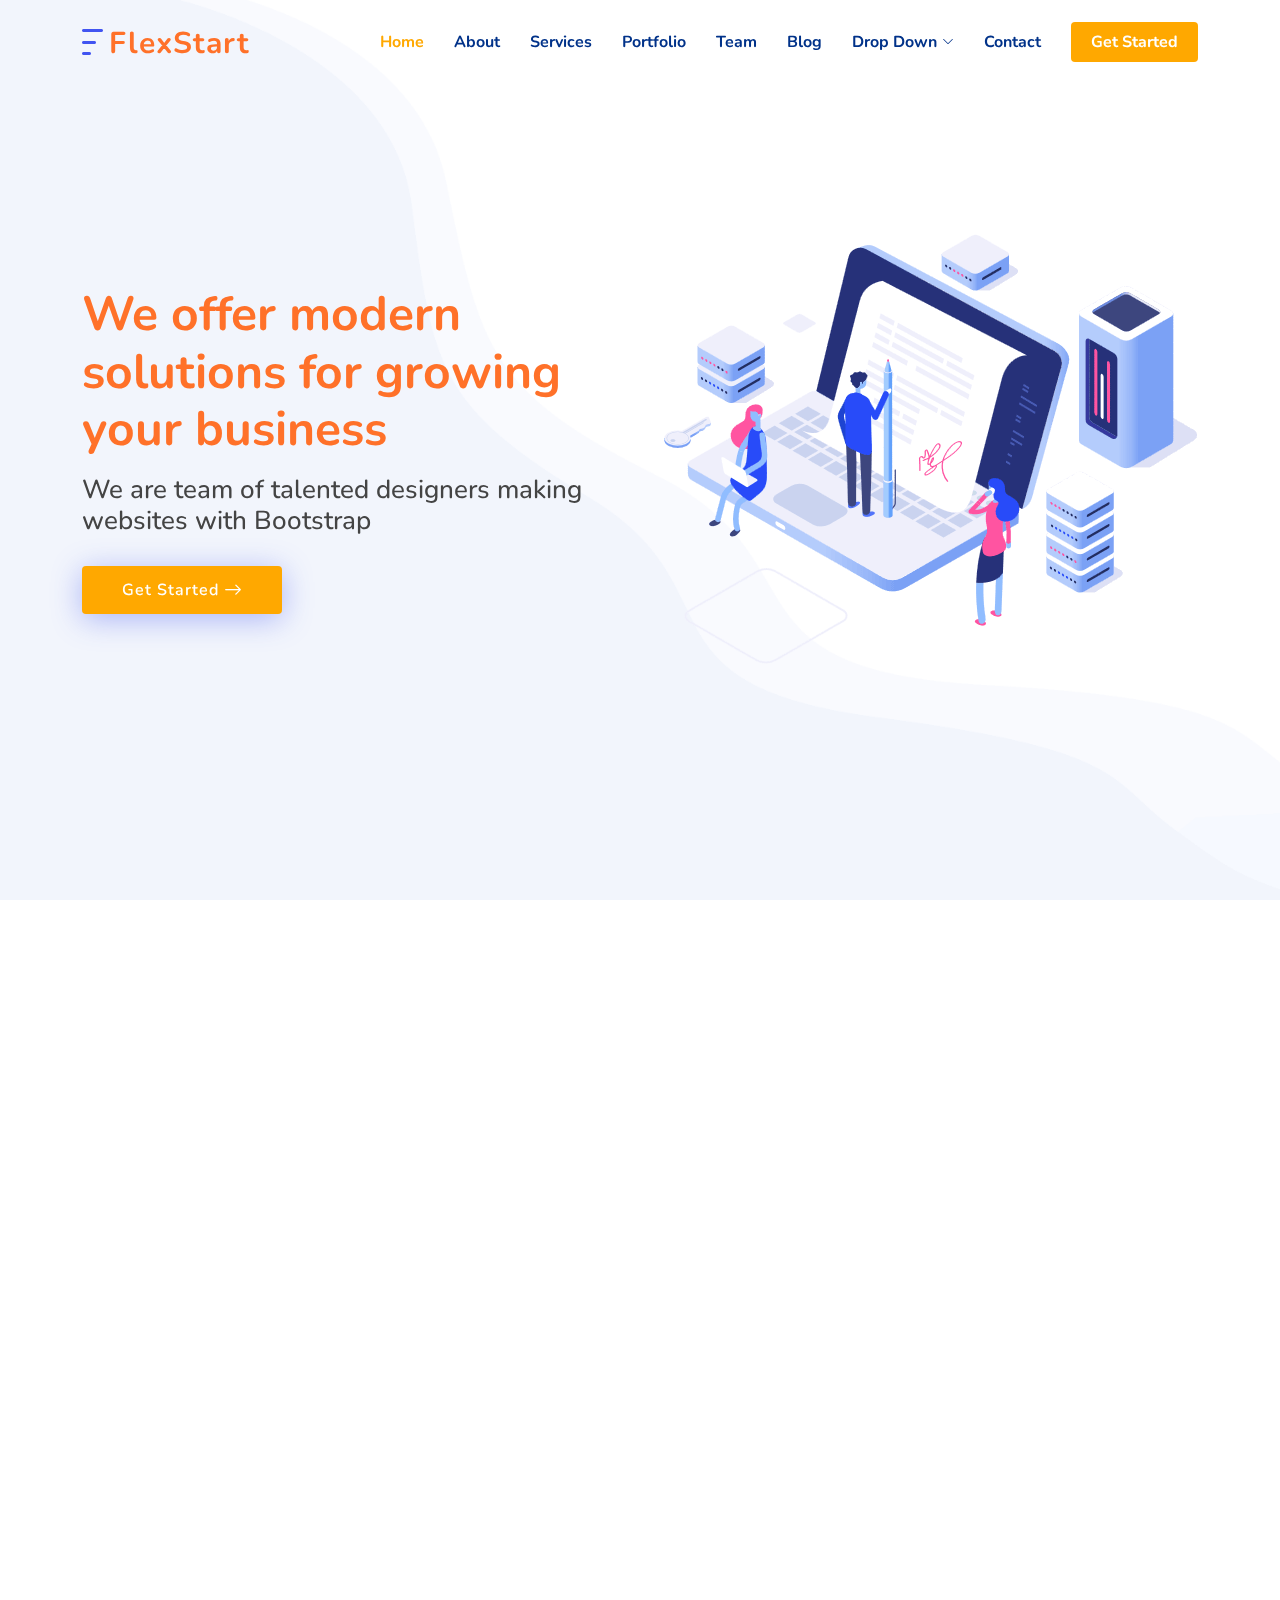
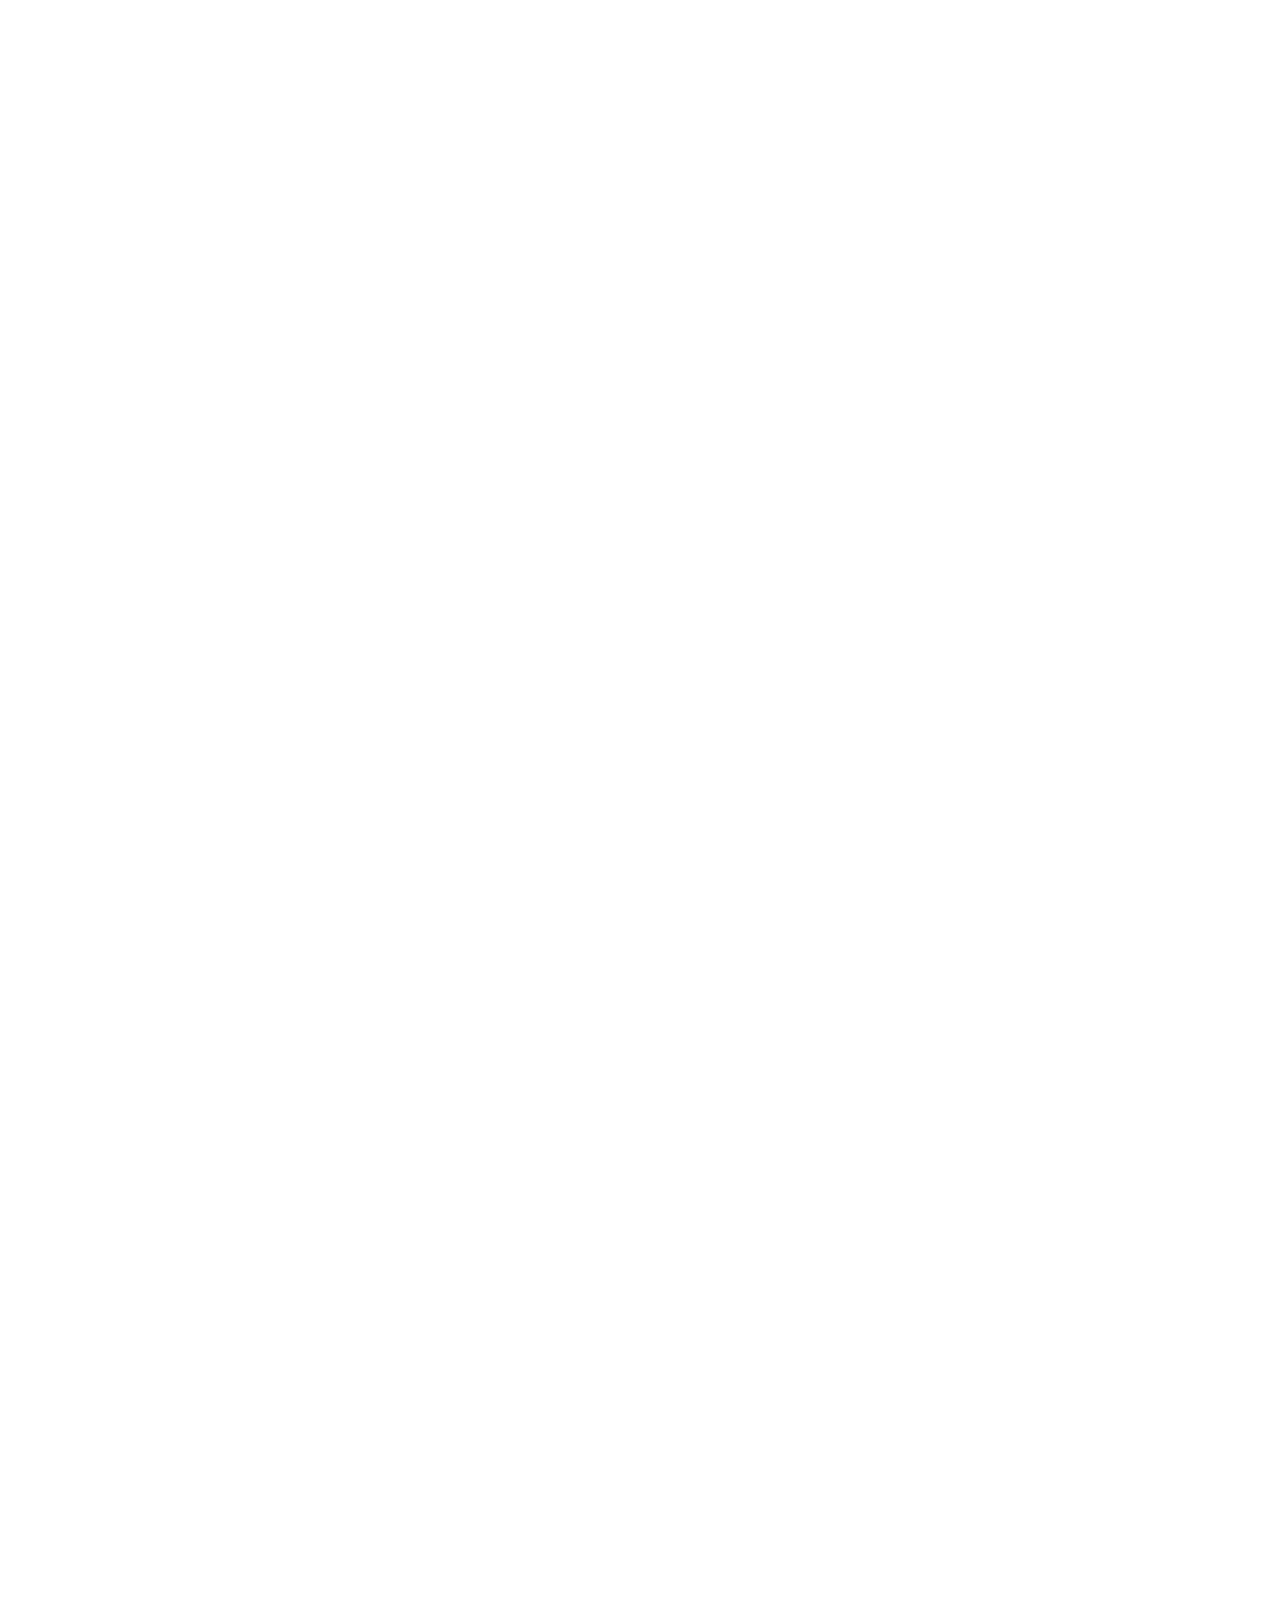
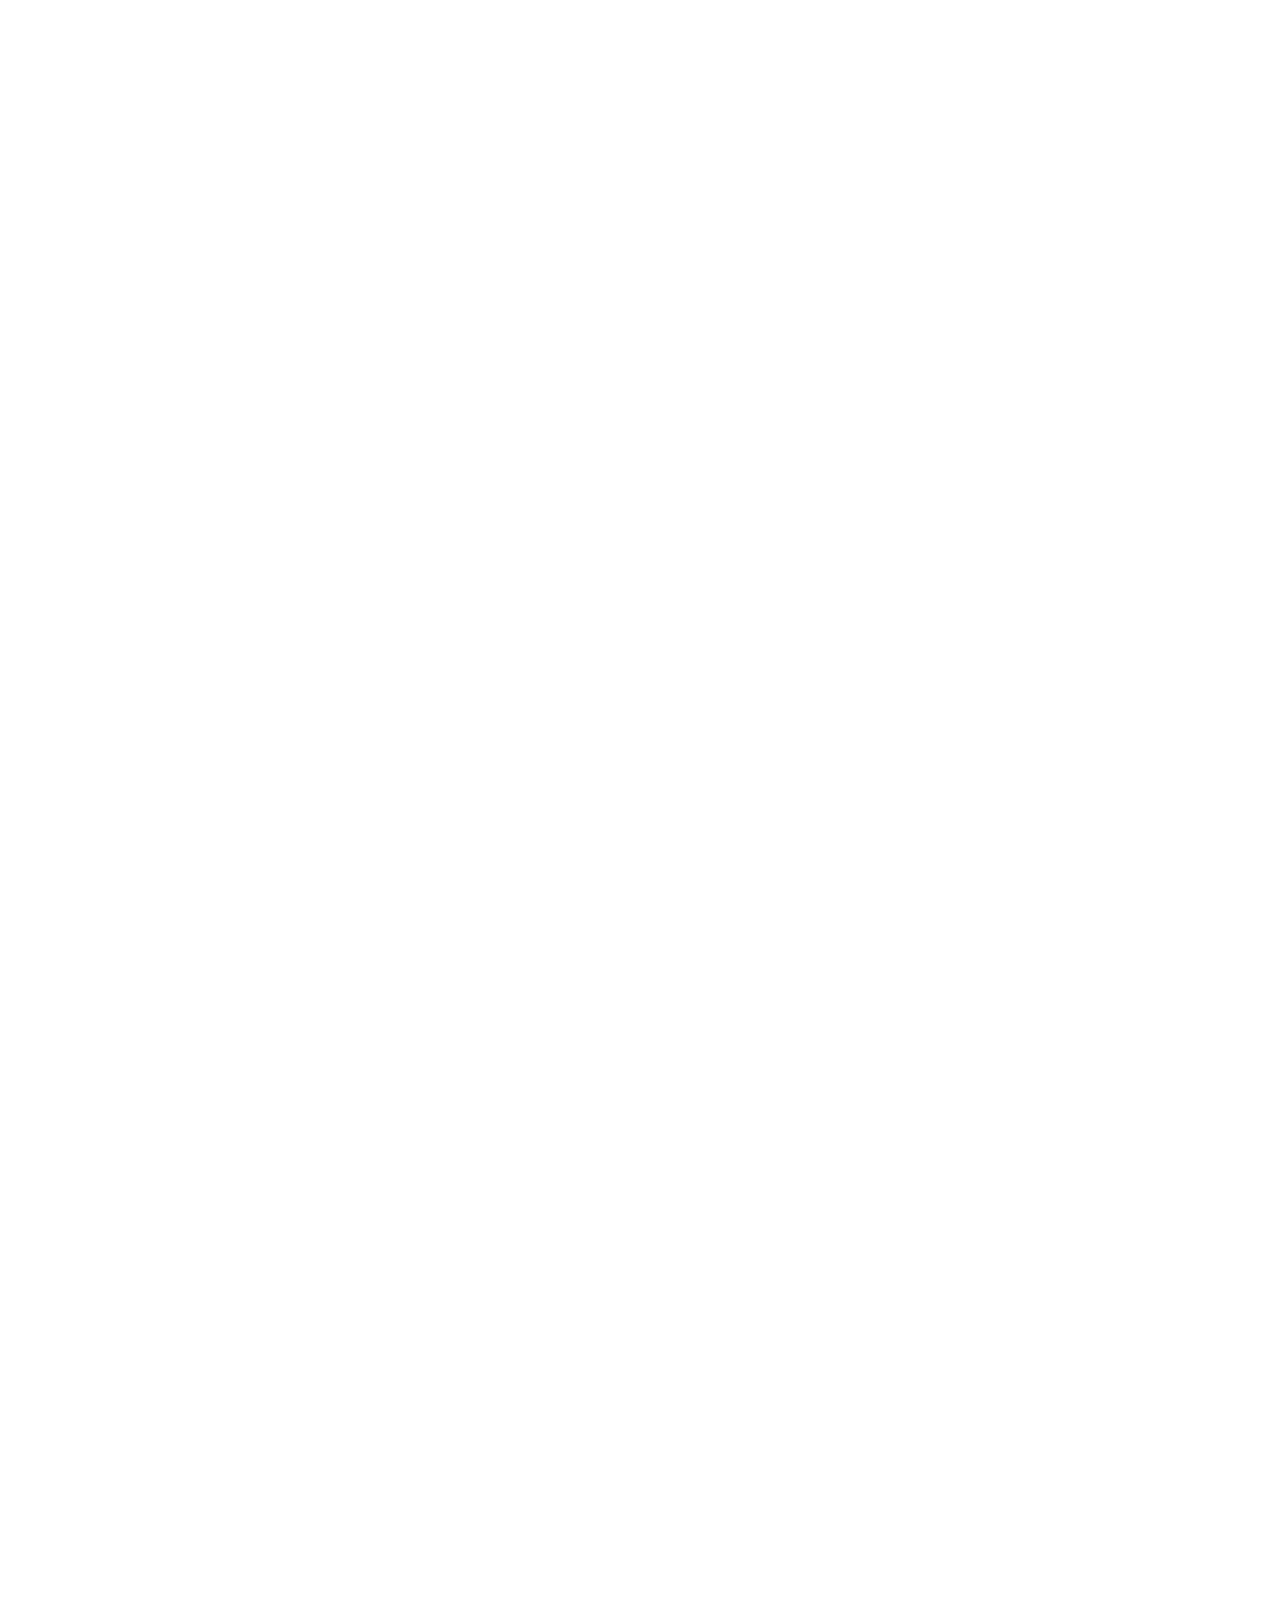
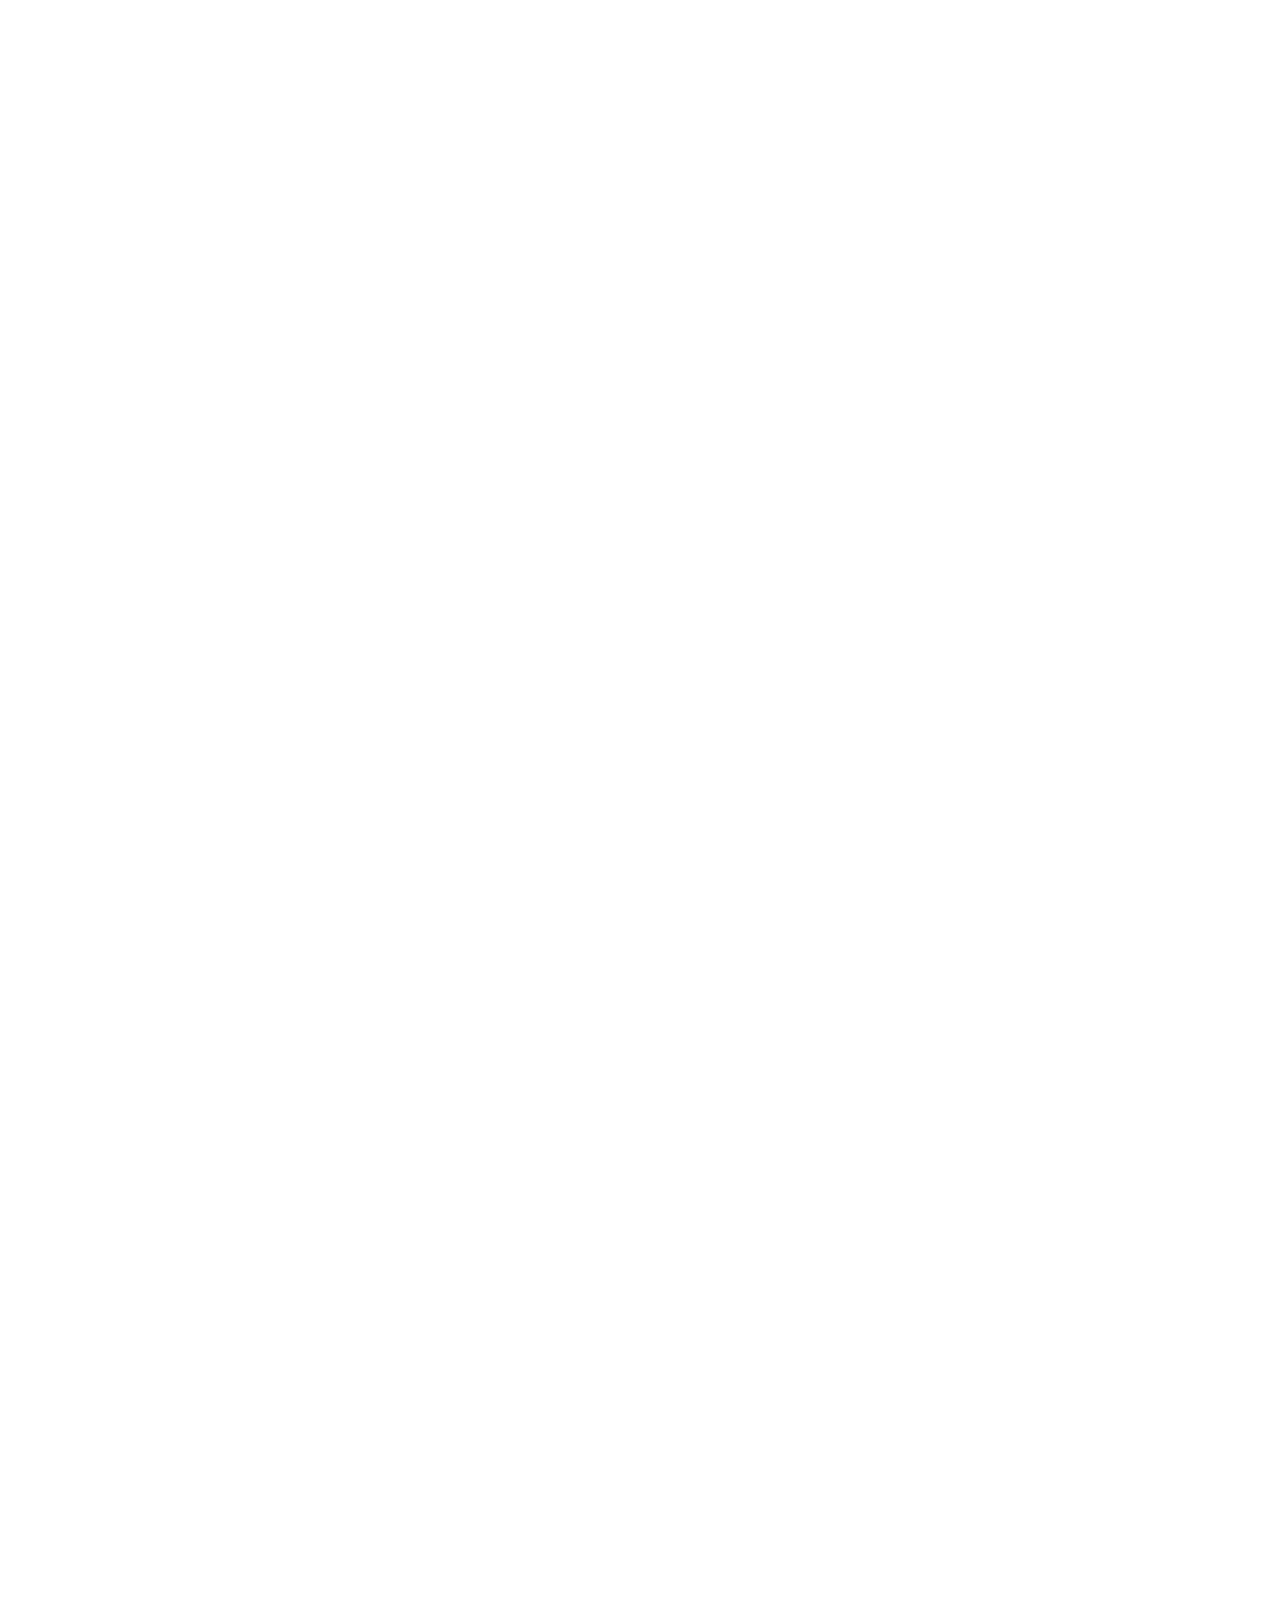
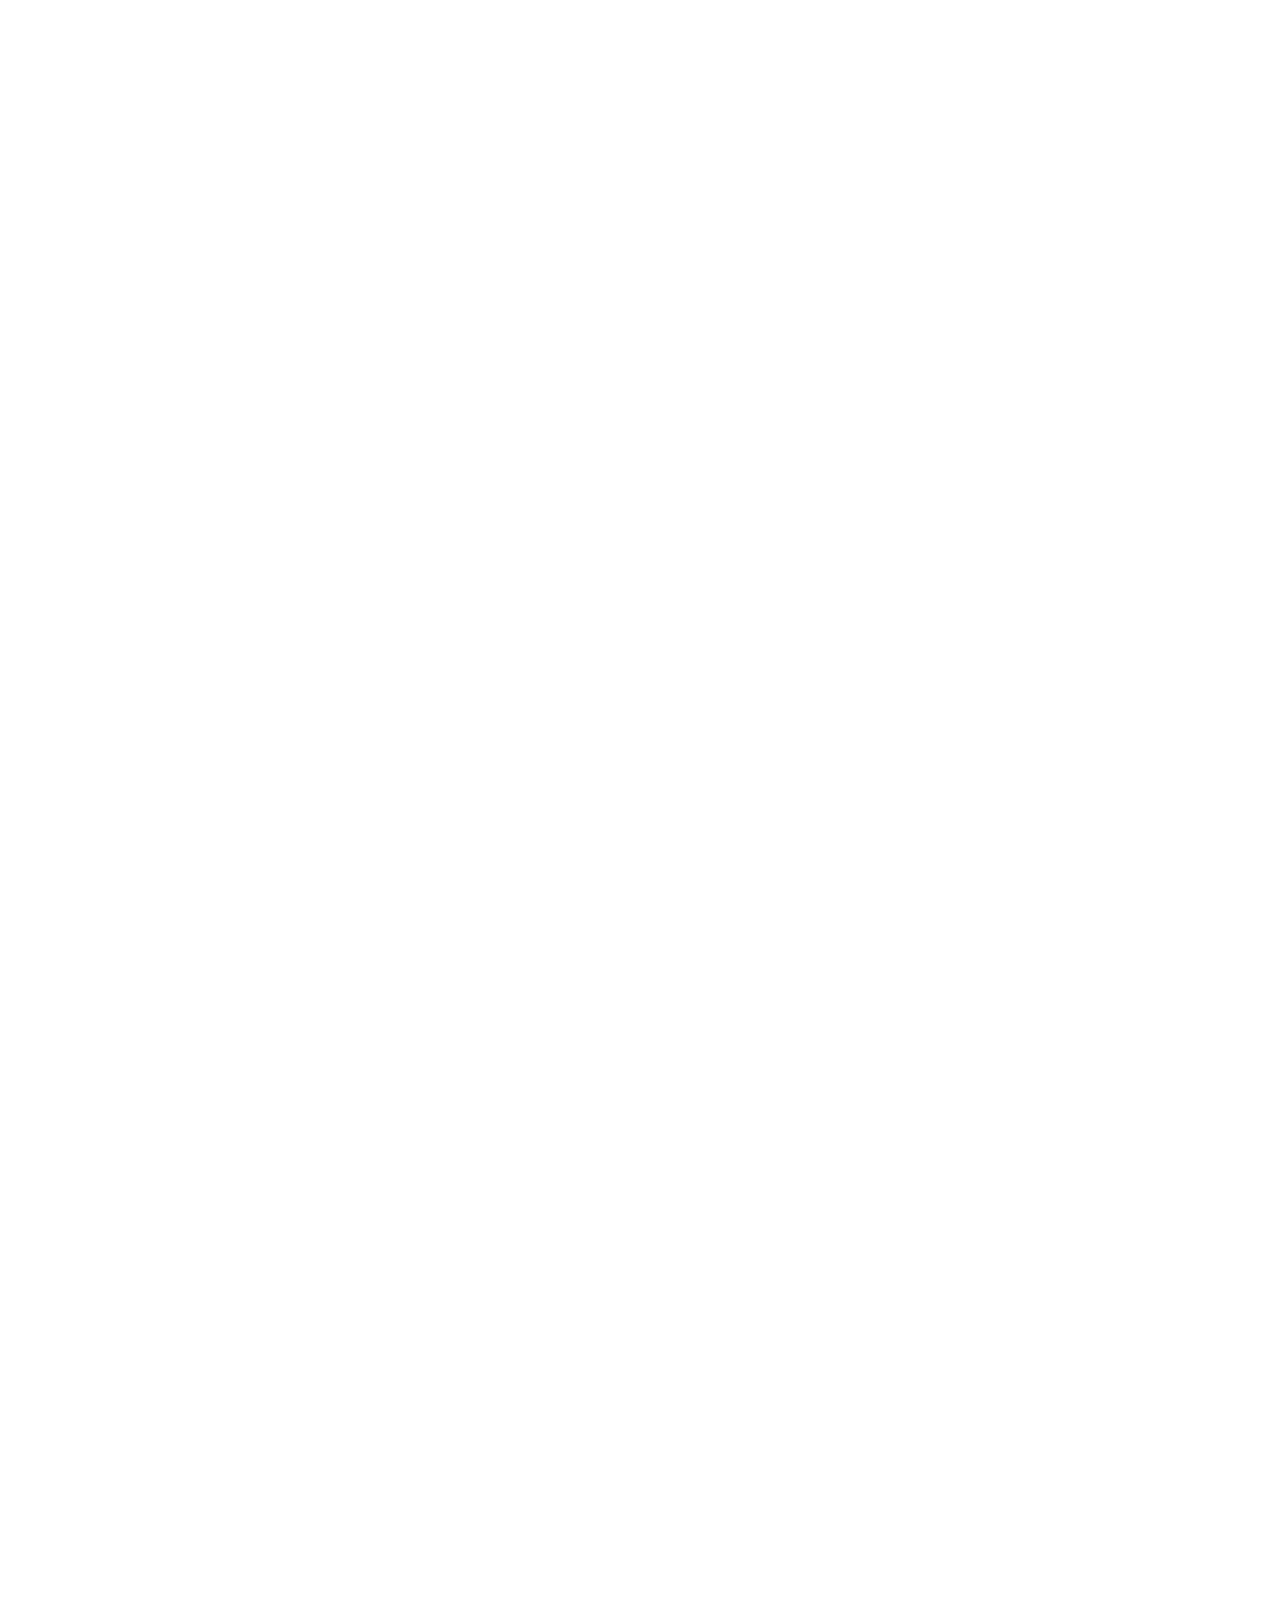
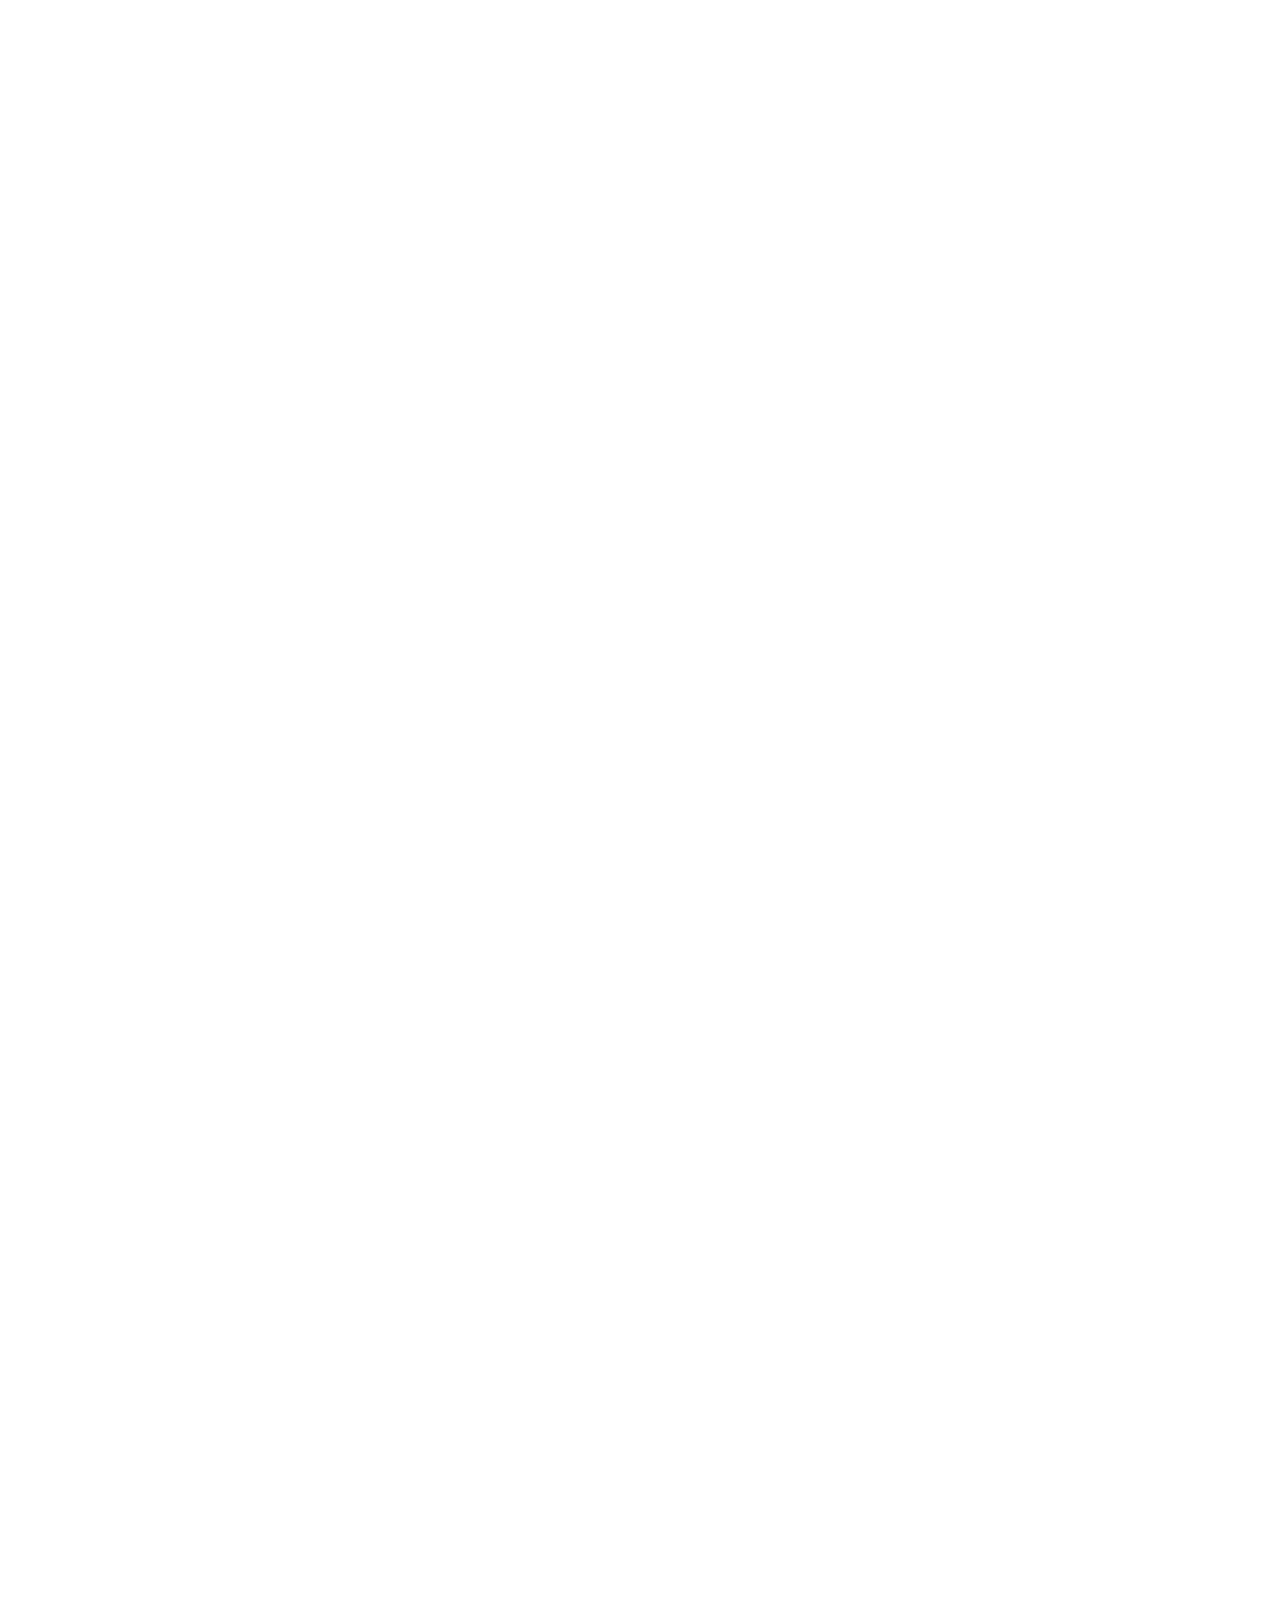
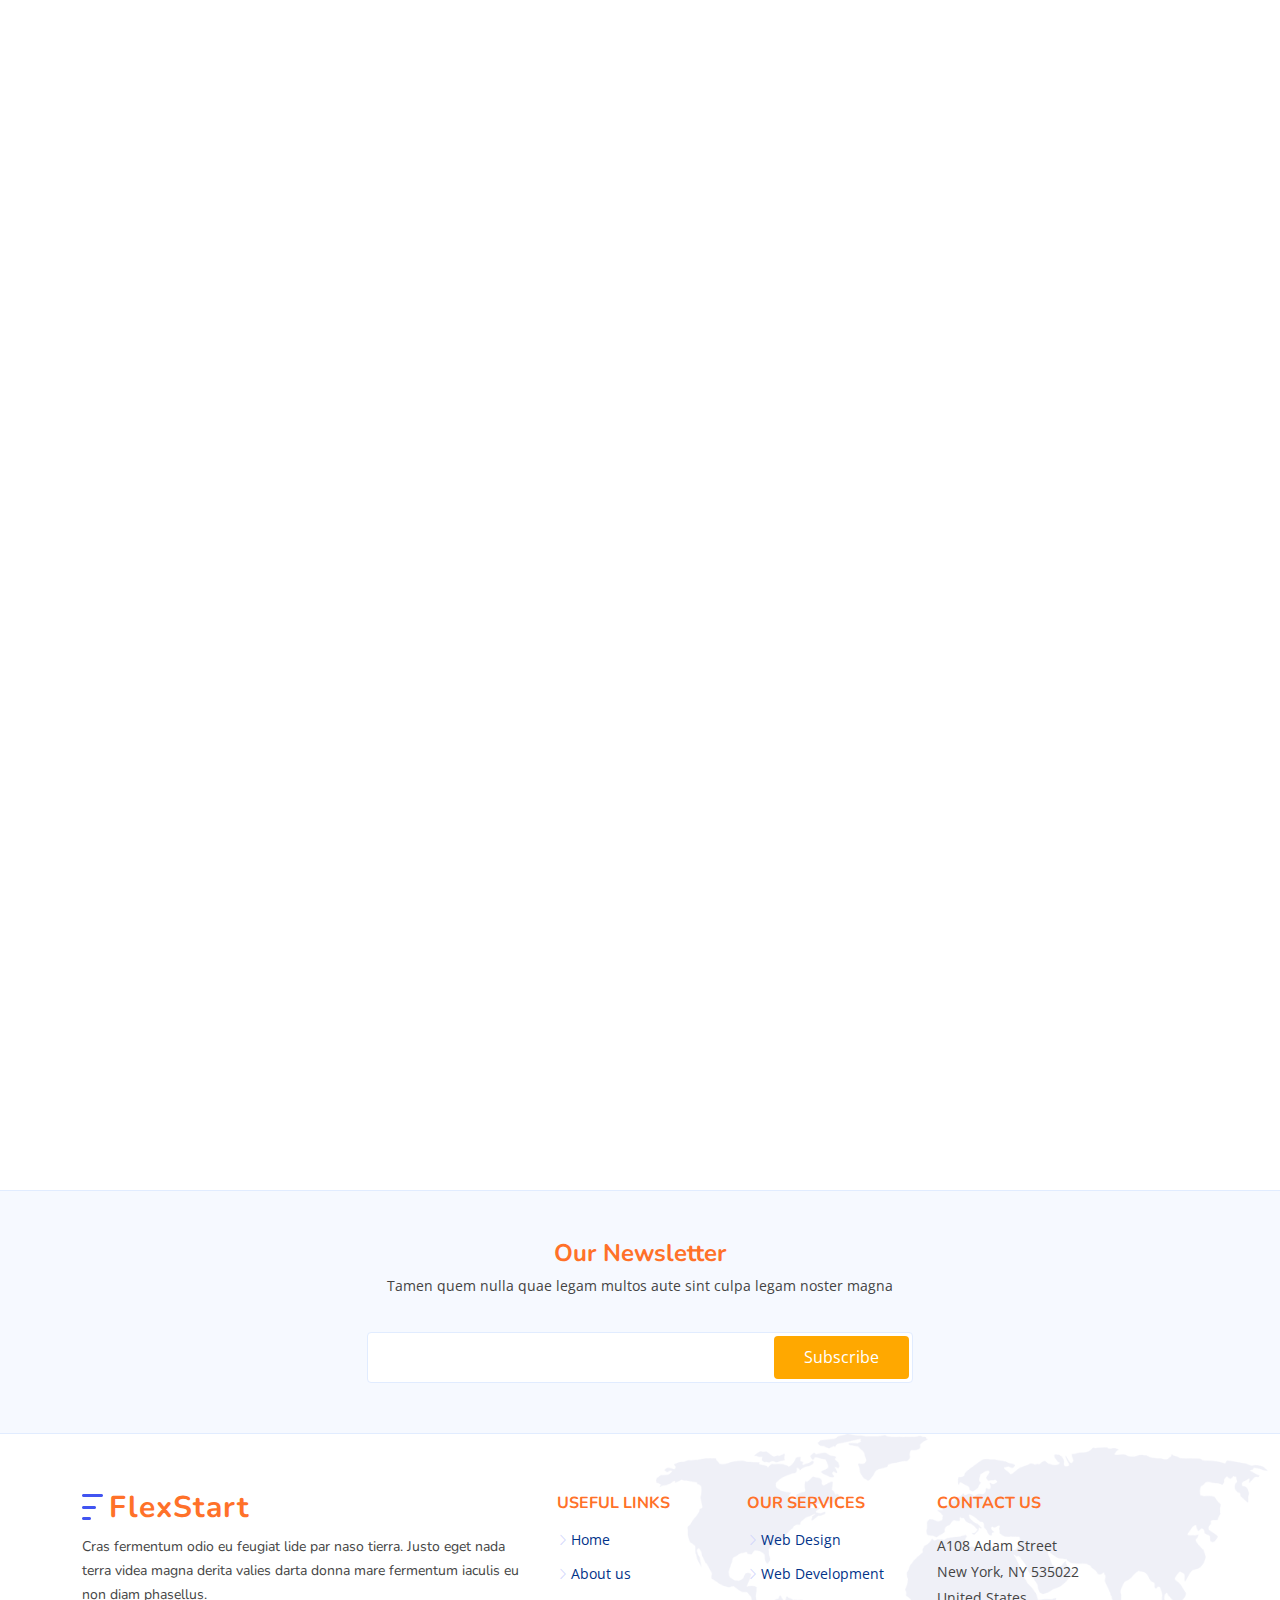
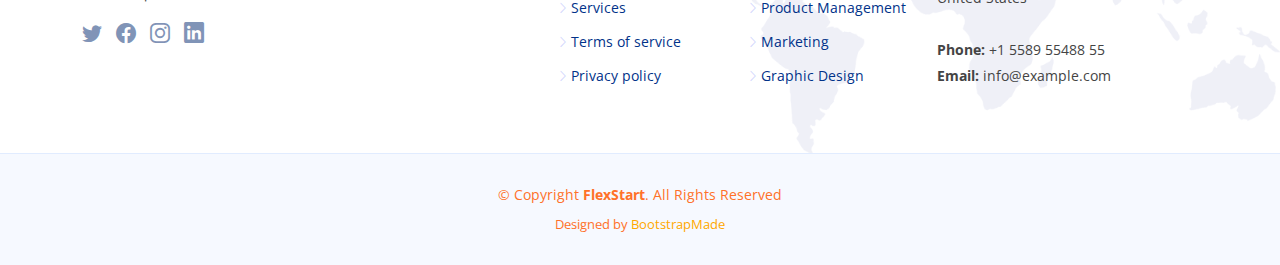
==== index.html @ a9289a93 "Add files via upload" ====
<!DOCTYPE html>
<html lang="en">

<head>
  <meta charset="utf-8">
  <meta content="width=device-width, initial-scale=1.0" name="viewport">

  <title>FlexStart Bootstrap Template - Index</title>
  <meta content="" name="description">

  <meta content="" name="keywords">

  <!-- Favicons -->
  <link href="assets/img/favicon.png" rel="icon">
  <link href="assets/img/apple-touch-icon.png" rel="apple-touch-icon">

  <!-- Google Fonts -->
  <link href="https://fonts.googleapis.com/css?family=Open+Sans:300,300i,400,400i,600,600i,700,700i|Nunito:300,300i,400,400i,600,600i,700,700i|Poppins:300,300i,400,400i,500,500i,600,600i,700,700i" rel="stylesheet">

  <!-- Vendor CSS Files -->
  <link href="assets/vendor/bootstrap/css/bootstrap.min.css" rel="stylesheet">
  <link href="assets/vendor/bootstrap-icons/bootstrap-icons.css" rel="stylesheet">
  <link href="assets/vendor/aos/aos.css" rel="stylesheet">
  <link href="assets/vendor/remixicon/remixicon.css" rel="stylesheet">
  <link href="assets/vendor/swiper/swiper-bundle.min.css" rel="stylesheet">
  <link href="assets/vendor/glightbox/css/glightbox.min.css" rel="stylesheet">

  <!-- Template Main CSS File -->
  <link href="assets/css/style.css" rel="stylesheet">

  <!-- =======================================================
  * Template Name: FlexStart - v1.4.0
  * Template URL: https://bootstrapmade.com/flexstart-bootstrap-startup-template/
  * Author: BootstrapMade.com
  * License: https://bootstrapmade.com/license/
  ======================================================== -->
</head>

<body>

  <!-- ======= Header ======= -->
  <header id="header" class="header fixed-top">
    <div class="container-fluid container-xl d-flex align-items-center justify-content-between">

      <a href="index.html" class="logo d-flex align-items-center">
        <img src="assets/img/logo.png" alt="">
        <span>FlexStart</span>
      </a>

      <nav id="navbar" class="navbar">
        <ul>
          <li><a class="nav-link scrollto active" href="#hero">Home</a></li>
          <li><a class="nav-link scrollto" href="#about">About</a></li>
          <li><a class="nav-link scrollto" href="#services">Services</a></li>
          <li><a class="nav-link scrollto" href="#portfolio">Portfolio</a></li>
          <li><a class="nav-link scrollto" href="#team">Team</a></li>
          <li><a href="blog.html">Blog</a></li>
          <li class="dropdown"><a href="#"><span>Drop Down</span> <i class="bi bi-chevron-down"></i></a>
            <ul>
              <li><a href="#">Drop Down 1</a></li>
              <li class="dropdown"><a href="#"><span>Deep Drop Down</span> <i class="bi bi-chevron-right"></i></a>
                <ul>
                  <li><a href="#">Deep Drop Down 1</a></li>
                  <li><a href="#">Deep Drop Down 2</a></li>
                  <li><a href="#">Deep Drop Down 3</a></li>
                  <li><a href="#">Deep Drop Down 4</a></li>
                  <li><a href="#">Deep Drop Down 5</a></li>
                </ul>
              </li>
              <li><a href="#">Drop Down 2</a></li>
              <li><a href="#">Drop Down 3</a></li>
              <li><a href="#">Drop Down 4</a></li>
            </ul>
          </li>
          <li><a class="nav-link scrollto" href="#contact">Contact</a></li>
          <li><a class="getstarted scrollto" href="#about">Get Started</a></li>
        </ul>
        <i class="bi bi-list mobile-nav-toggle"></i>
      </nav><!-- .navbar -->

    </div>
  </header><!-- End Header -->

  <!-- ======= Hero Section ======= -->
  <section id="hero" class="hero d-flex align-items-center">

    <div class="container">
      <div class="row">
        <div class="col-lg-6 d-flex flex-column justify-content-center">
          <h1 data-aos="fade-up">We offer modern solutions for growing your business</h1>
          <h2 data-aos="fade-up" data-aos-delay="400">We are team of talented designers making websites with Bootstrap</h2>
          <div data-aos="fade-up" data-aos-delay="600">
            <div class="text-center text-lg-start">
              <a href="#about" class="btn-get-started scrollto d-inline-flex align-items-center justify-content-center align-self-center">
                <span>Get Started</span>
                <i class="bi bi-arrow-right"></i>
              </a>
            </div>
          </div>
        </div>
        <div class="col-lg-6 hero-img" data-aos="zoom-out" data-aos-delay="200">
          <img src="assets/img/hero-img.png" class="img-fluid" alt="">
        </div>
      </div>
    </div>

  </section><!-- End Hero -->

  <main id="main">
    <!-- ======= About Section ======= -->
    <section id="about" class="about">

      <div class="container" data-aos="fade-up">
        <div class="row gx-0">

          <div class="col-lg-6 d-flex flex-column justify-content-center" data-aos="fade-up" data-aos-delay="200">
            <div class="content">
              <h3>Who We Are</h3>
              <h2>Expedita voluptas omnis cupiditate totam eveniet nobis sint iste. Dolores est repellat corrupti reprehenderit.</h2>
              <p>
                Quisquam vel ut sint cum eos hic dolores aperiam. Sed deserunt et. Inventore et et dolor consequatur itaque ut voluptate sed et. Magnam nam ipsum tenetur suscipit voluptatum nam et est corrupti.
              </p>
              <div class="text-center text-lg-start">
                <a href="#" class="btn-read-more d-inline-flex align-items-center justify-content-center align-self-center">
                  <span>Read More</span>
                  <i class="bi bi-arrow-right"></i>
                </a>
              </div>
            </div>
          </div>

          <div class="col-lg-6 d-flex align-items-center" data-aos="zoom-out" data-aos-delay="200">
            <img src="assets/img/about.jpg" class="img-fluid" alt="">
          </div>

        </div>
      </div>

    </section><!-- End About Section -->

    <!-- ======= Values Section ======= -->
    <section id="values" class="values">

      <div class="container" data-aos="fade-up">

        <header class="section-header">
          <h2>Our Values</h2>
          <p>Odit est perspiciatis laborum et dicta</p>
        </header>

        <div class="row">

          <div class="col-lg-4">
            <div class="box" data-aos="fade-up" data-aos-delay="200">
              <img src="assets/img/values-1.png" class="img-fluid" alt="">
              <h3>Ad cupiditate sed est odio</h3>
              <p>Eum ad dolor et. Autem aut fugiat debitis voluptatem consequuntur sit. Et veritatis id.</p>
            </div>
          </div>

          <div class="col-lg-4 mt-4 mt-lg-0">
            <div class="box" data-aos="fade-up" data-aos-delay="400">
              <img src="assets/img/values-2.png" class="img-fluid" alt="">
              <h3>Voluptatem voluptatum alias</h3>
              <p>Repudiandae amet nihil natus in distinctio suscipit id. Doloremque ducimus ea sit non.</p>
            </div>
          </div>

          <div class="col-lg-4 mt-4 mt-lg-0">
            <div class="box" data-aos="fade-up" data-aos-delay="600">
              <img src="assets/img/values-3.png" class="img-fluid" alt="">
              <h3>Fugit cupiditate alias nobis.</h3>
              <p>Quam rem vitae est autem molestias explicabo debitis sint. Vero aliquid quidem commodi.</p>
            </div>
          </div>

        </div>

      </div>

    </section><!-- End Values Section -->

    <!-- ======= Counts Section ======= -->
    <section id="counts" class="counts">
      <div class="container" data-aos="fade-up">

        <div class="row gy-4">

          <div class="col-lg-3 col-md-6">
            <div class="count-box">
              <i class="bi bi-emoji-smile"></i>
              <div>
                <span data-purecounter-start="0" data-purecounter-end="232" data-purecounter-duration="1" class="purecounter"></span>
                <p>Happy Clients</p>
              </div>
            </div>
          </div>

          <div class="col-lg-3 col-md-6">
            <div class="count-box">
              <i class="bi bi-journal-richtext" style="color: #ee6c20;"></i>
              <div>
                <span data-purecounter-start="0" data-purecounter-end="521" data-purecounter-duration="1" class="purecounter"></span>
                <p>Projects</p>
              </div>
            </div>
          </div>

          <div class="col-lg-3 col-md-6">
            <div class="count-box">
              <i class="bi bi-headset" style="color: #15be56;"></i>
              <div>
                <span data-purecounter-start="0" data-purecounter-end="1463" data-purecounter-duration="1" class="purecounter"></span>
                <p>Hours Of Support</p>
              </div>
            </div>
          </div>

          <div class="col-lg-3 col-md-6">
            <div class="count-box">
              <i class="bi bi-people" style="color: #bb0852;"></i>
              <div>
                <span data-purecounter-start="0" data-purecounter-end="15" data-purecounter-duration="1" class="purecounter"></span>
                <p>Hard Workers</p>
              </div>
            </div>
          </div>

        </div>

      </div>
    </section><!-- End Counts Section -->

    <!-- ======= Features Section ======= -->
    <section id="features" class="features">

      <div class="container" data-aos="fade-up">

        <header class="section-header">
          <h2>Features</h2>
          <p>Laboriosam et omnis fuga quis dolor direda fara</p>
        </header>

        <div class="row">

          <div class="col-lg-6">
            <img src="assets/img/features.png" class="img-fluid" alt="">
          </div>

          <div class="col-lg-6 mt-5 mt-lg-0 d-flex">
            <div class="row align-self-center gy-4">

              <div class="col-md-6" data-aos="zoom-out" data-aos-delay="200">
                <div class="feature-box d-flex align-items-center">
                  <i class="bi bi-check"></i>
                  <h3>Eos aspernatur rem</h3>
                </div>
              </div>

              <div class="col-md-6" data-aos="zoom-out" data-aos-delay="300">
                <div class="feature-box d-flex align-items-center">
                  <i class="bi bi-check"></i>
                  <h3>Facilis neque ipsa</h3>
                </div>
              </div>

              <div class="col-md-6" data-aos="zoom-out" data-aos-delay="400">
                <div class="feature-box d-flex align-items-center">
                  <i class="bi bi-check"></i>
                  <h3>Volup amet voluptas</h3>
                </div>
              </div>

              <div class="col-md-6" data-aos="zoom-out" data-aos-delay="500">
                <div class="feature-box d-flex align-items-center">
                  <i class="bi bi-check"></i>
                  <h3>Rerum omnis sint</h3>
                </div>
              </div>

              <div class="col-md-6" data-aos="zoom-out" data-aos-delay="600">
                <div class="feature-box d-flex align-items-center">
                  <i class="bi bi-check"></i>
                  <h3>Alias possimus</h3>
                </div>
              </div>

              <div class="col-md-6" data-aos="zoom-out" data-aos-delay="700">
                <div class="feature-box d-flex align-items-center">
                  <i class="bi bi-check"></i>
                  <h3>Repellendus mollitia</h3>
                </div>
              </div>

            </div>
          </div>

        </div> <!-- / row -->

        <!-- Feature Tabs -->
        <div class="row feture-tabs" data-aos="fade-up">
          <div class="col-lg-6">
            <h3>Neque officiis dolore maiores et exercitationem quae est seda lidera pat claero</h3>

            <!-- Tabs -->
            <ul class="nav nav-pills mb-3">
              <li>
                <a class="nav-link active" data-bs-toggle="pill" href="#tab1">Saepe fuga</a>
              </li>
              <li>
                <a class="nav-link" data-bs-toggle="pill" href="#tab2">Voluptates</a>
              </li>
              <li>
                <a class="nav-link" data-bs-toggle="pill" href="#tab3">Corrupti</a>
              </li>
            </ul><!-- End Tabs -->

            <!-- Tab Content -->
            <div class="tab-content">

              <div class="tab-pane fade show active" id="tab1">
                <p>Consequuntur inventore voluptates consequatur aut vel et. Eos doloribus expedita. Sapiente atque consequatur minima nihil quae aspernatur quo suscipit voluptatem.</p>
                <div class="d-flex align-items-center mb-2">
                  <i class="bi bi-check2"></i>
                  <h4>Repudiandae rerum velit modi et officia quasi facilis</h4>
                </div>
                <p>Laborum omnis voluptates voluptas qui sit aliquam blanditiis. Sapiente minima commodi dolorum non eveniet magni quaerat nemo et.</p>
                <div class="d-flex align-items-center mb-2">
                  <i class="bi bi-check2"></i>
                  <h4>Incidunt non veritatis illum ea ut nisi</h4>
                </div>
                <p>Non quod totam minus repellendus autem sint velit. Rerum debitis facere soluta tenetur. Iure molestiae assumenda sunt qui inventore eligendi voluptates nisi at. Dolorem quo tempora. Quia et perferendis.</p>
              </div><!-- End Tab 1 Content -->

              <div class="tab-pane fade show" id="tab2">
                <p>Consequuntur inventore voluptates consequatur aut vel et. Eos doloribus expedita. Sapiente atque consequatur minima nihil quae aspernatur quo suscipit voluptatem.</p>
                <div class="d-flex align-items-center mb-2">
                  <i class="bi bi-check2"></i>
                  <h4>Repudiandae rerum velit modi et officia quasi facilis</h4>
                </div>
                <p>Laborum omnis voluptates voluptas qui sit aliquam blanditiis. Sapiente minima commodi dolorum non eveniet magni quaerat nemo et.</p>
                <div class="d-flex align-items-center mb-2">
                  <i class="bi bi-check2"></i>
                  <h4>Incidunt non veritatis illum ea ut nisi</h4>
                </div>
                <p>Non quod totam minus repellendus autem sint velit. Rerum debitis facere soluta tenetur. Iure molestiae assumenda sunt qui inventore eligendi voluptates nisi at. Dolorem quo tempora. Quia et perferendis.</p>
              </div><!-- End Tab 2 Content -->

              <div class="tab-pane fade show" id="tab3">
                <p>Consequuntur inventore voluptates consequatur aut vel et. Eos doloribus expedita. Sapiente atque consequatur minima nihil quae aspernatur quo suscipit voluptatem.</p>
                <div class="d-flex align-items-center mb-2">
                  <i class="bi bi-check2"></i>
                  <h4>Repudiandae rerum velit modi et officia quasi facilis</h4>
                </div>
                <p>Laborum omnis voluptates voluptas qui sit aliquam blanditiis. Sapiente minima commodi dolorum non eveniet magni quaerat nemo et.</p>
                <div class="d-flex align-items-center mb-2">
                  <i class="bi bi-check2"></i>
                  <h4>Incidunt non veritatis illum ea ut nisi</h4>
                </div>
                <p>Non quod totam minus repellendus autem sint velit. Rerum debitis facere soluta tenetur. Iure molestiae assumenda sunt qui inventore eligendi voluptates nisi at. Dolorem quo tempora. Quia et perferendis.</p>
              </div><!-- End Tab 3 Content -->

            </div>

          </div>

          <div class="col-lg-6">
            <img src="assets/img/features-2.png" class="img-fluid" alt="">
          </div>

        </div><!-- End Feature Tabs -->

        <!-- Feature Icons -->
        <div class="row feature-icons" data-aos="fade-up">
          <h3>Ratione mollitia eos ab laudantium rerum beatae quo</h3>

          <div class="row">

            <div class="col-xl-4 text-center" data-aos="fade-right" data-aos-delay="100">
              <img src="assets/img/features-3.png" class="img-fluid p-4" alt="">
            </div>

            <div class="col-xl-8 d-flex content">
              <div class="row align-self-center gy-4">

                <div class="col-md-6 icon-box" data-aos="fade-up">
                  <i class="ri-line-chart-line"></i>
                  <div>
                    <h4>Corporis voluptates sit</h4>
                    <p>Consequuntur sunt aut quasi enim aliquam quae harum pariatur laboris nisi ut aliquip</p>
                  </div>
                </div>

                <div class="col-md-6 icon-box" data-aos="fade-up" data-aos-delay="100">
                  <i class="ri-stack-line"></i>
                  <div>
                    <h4>Ullamco laboris nisi</h4>
                    <p>Excepteur sint occaecat cupidatat non proident, sunt in culpa qui officia deserunt</p>
                  </div>
                </div>

                <div class="col-md-6 icon-box" data-aos="fade-up" data-aos-delay="200">
                  <i class="ri-brush-4-line"></i>
                  <div>
                    <h4>Labore consequatur</h4>
                    <p>Aut suscipit aut cum nemo deleniti aut omnis. Doloribus ut maiores omnis facere</p>
                  </div>
                </div>

                <div class="col-md-6 icon-box" data-aos="fade-up" data-aos-delay="300">
                  <i class="ri-magic-line"></i>
                  <div>
                    <h4>Beatae veritatis</h4>
                    <p>Expedita veritatis consequuntur nihil tempore laudantium vitae denat pacta</p>
                  </div>
                </div>

                <div class="col-md-6 icon-box" data-aos="fade-up" data-aos-delay="400">
                  <i class="ri-command-line"></i>
                  <div>
                    <h4>Molestiae dolor</h4>
                    <p>Et fuga et deserunt et enim. Dolorem architecto ratione tensa raptor marte</p>
                  </div>
                </div>

                <div class="col-md-6 icon-box" data-aos="fade-up" data-aos-delay="500">
                  <i class="ri-radar-line"></i>
                  <div>
                    <h4>Explicabo consectetur</h4>
                    <p>Est autem dicta beatae suscipit. Sint veritatis et sit quasi ab aut inventore</p>
                  </div>
                </div>

              </div>
            </div>

          </div>

        </div><!-- End Feature Icons -->

      </div>

    </section><!-- End Features Section -->

    <!-- ======= Services Section ======= -->
    <section id="services" class="services">

      <div class="container" data-aos="fade-up">

        <header class="section-header">
          <h2>Services</h2>
          <p>Veritatis et dolores facere numquam et praesentium</p>
        </header>

        <div class="row gy-4">

          <div class="col-lg-4 col-md-6" data-aos="fade-up" data-aos-delay="200">
            <div class="service-box blue">
              <i class="ri-discuss-line icon"></i>
              <h3>Nesciunt Mete</h3>
              <p>Provident nihil minus qui consequatur non omnis maiores. Eos accusantium minus dolores iure perferendis tempore et consequatur.</p>
              <a href="#" class="read-more"><span>Read More</span> <i class="bi bi-arrow-right"></i></a>
            </div>
          </div>

          <div class="col-lg-4 col-md-6" data-aos="fade-up" data-aos-delay="300">
            <div class="service-box orange">
              <i class="ri-discuss-line icon"></i>
              <h3>Eosle Commodi</h3>
              <p>Ut autem aut autem non a. Sint sint sit facilis nam iusto sint. Libero corrupti neque eum hic non ut nesciunt dolorem.</p>
              <a href="#" class="read-more"><span>Read More</span> <i class="bi bi-arrow-right"></i></a>
            </div>
          </div>

          <div class="col-lg-4 col-md-6" data-aos="fade-up" data-aos-delay="400">
            <div class="service-box green">
              <i class="ri-discuss-line icon"></i>
              <h3>Ledo Markt</h3>
              <p>Ut excepturi voluptatem nisi sed. Quidem fuga consequatur. Minus ea aut. Vel qui id voluptas adipisci eos earum corrupti.</p>
              <a href="#" class="read-more"><span>Read More</span> <i class="bi bi-arrow-right"></i></a>
            </div>
          </div>

          <div class="col-lg-4 col-md-6" data-aos="fade-up" data-aos-delay="500">
            <div class="service-box red">
              <i class="ri-discuss-line icon"></i>
              <h3>Asperiores Commodi</h3>
              <p>Non et temporibus minus omnis sed dolor esse consequatur. Cupiditate sed error ea fuga sit provident adipisci neque.</p>
              <a href="#" class="read-more"><span>Read More</span> <i class="bi bi-arrow-right"></i></a>
            </div>
          </div>

          <div class="col-lg-4 col-md-6" data-aos="fade-up" data-aos-delay="600">
            <div class="service-box purple">
              <i class="ri-discuss-line icon"></i>
              <h3>Velit Doloremque.</h3>
              <p>Cumque et suscipit saepe. Est maiores autem enim facilis ut aut ipsam corporis aut. Sed animi at autem alias eius labore.</p>
              <a href="#" class="read-more"><span>Read More</span> <i class="bi bi-arrow-right"></i></a>
            </div>
          </div>

          <div class="col-lg-4 col-md-6" data-aos="fade-up" data-aos-delay="700">
            <div class="service-box pink">
              <i class="ri-discuss-line icon"></i>
              <h3>Dolori Architecto</h3>
              <p>Hic molestias ea quibusdam eos. Fugiat enim doloremque aut neque non et debitis iure. Corrupti recusandae ducimus enim.</p>
              <a href="#" class="read-more"><span>Read More</span> <i class="bi bi-arrow-right"></i></a>
            </div>
          </div>

        </div>

      </div>

    </section><!-- End Services Section -->

    <!-- ======= Pricing Section ======= -->
    <section id="pricing" class="pricing">

      <div class="container" data-aos="fade-up">

        <header class="section-header">
          <h2>Pricing</h2>
          <p>Check our Pricing</p>
        </header>

        <div class="row gy-4" data-aos="fade-left">

          <div class="col-lg-3 col-md-6" data-aos="zoom-in" data-aos-delay="100">
            <div class="box">
              <h3 style="color: #07d5c0;">Free Plan</h3>
              <div class="price"><sup>$</sup>0<span> / mo</span></div>
              <img src="assets/img/pricing-free.png" class="img-fluid" alt="">
              <ul>
                <li>Aida dere</li>
                <li>Nec feugiat nisl</li>
                <li>Nulla at volutpat dola</li>
                <li class="na">Pharetra massa</li>
                <li class="na">Massa ultricies mi</li>
              </ul>
              <a href="#" class="btn-buy">Buy Now</a>
            </div>
          </div>

          <div class="col-lg-3 col-md-6" data-aos="zoom-in" data-aos-delay="200">
            <div class="box">
              <span class="featured">Featured</span>
              <h3 style="color: #65c600;">Starter Plan</h3>
              <div class="price"><sup>$</sup>19<span> / mo</span></div>
              <img src="assets/img/pricing-starter.png" class="img-fluid" alt="">
              <ul>
                <li>Aida dere</li>
                <li>Nec feugiat nisl</li>
                <li>Nulla at volutpat dola</li>
                <li>Pharetra massa</li>
                <li class="na">Massa ultricies mi</li>
              </ul>
              <a href="#" class="btn-buy">Buy Now</a>
            </div>
          </div>

          <div class="col-lg-3 col-md-6" data-aos="zoom-in" data-aos-delay="300">
            <div class="box">
              <h3 style="color: #ff901c;">Business Plan</h3>
              <div class="price"><sup>$</sup>29<span> / mo</span></div>
              <img src="assets/img/pricing-business.png" class="img-fluid" alt="">
              <ul>
                <li>Aida dere</li>
                <li>Nec feugiat nisl</li>
                <li>Nulla at volutpat dola</li>
                <li>Pharetra massa</li>
                <li>Massa ultricies mi</li>
              </ul>
              <a href="#" class="btn-buy">Buy Now</a>
            </div>
          </div>

          <div class="col-lg-3 col-md-6" data-aos="zoom-in" data-aos-delay="400">
            <div class="box">
              <h3 style="color: #ff0071;">Ultimate Plan</h3>
              <div class="price"><sup>$</sup>49<span> / mo</span></div>
              <img src="assets/img/pricing-ultimate.png" class="img-fluid" alt="">
              <ul>
                <li>Aida dere</li>
                <li>Nec feugiat nisl</li>
                <li>Nulla at volutpat dola</li>
                <li>Pharetra massa</li>
                <li>Massa ultricies mi</li>
              </ul>
              <a href="#" class="btn-buy">Buy Now</a>
            </div>
          </div>

        </div>

      </div>

    </section><!-- End Pricing Section -->

    <!-- ======= F.A.Q Section ======= -->
    <section id="faq" class="faq">

      <div class="container" data-aos="fade-up">

        <header class="section-header">
          <h2>F.A.Q</h2>
          <p>Frequently Asked Questions</p>
        </header>

        <div class="row">
          <div class="col-lg-6">
            <!-- F.A.Q List 1-->
            <div class="accordion accordion-flush" id="faqlist1">
              <div class="accordion-item">
                <h2 class="accordion-header">
                  <button class="accordion-button collapsed" type="button" data-bs-toggle="collapse" data-bs-target="#faq-content-1">
                    Non consectetur a erat nam at lectus urna duis?
                  </button>
                </h2>
                <div id="faq-content-1" class="accordion-collapse collapse" data-bs-parent="#faqlist1">
                  <div class="accordion-body">
                    Feugiat pretium nibh ipsum consequat. Tempus iaculis urna id volutpat lacus laoreet non curabitur gravida. Venenatis lectus magna fringilla urna porttitor rhoncus dolor purus non.
                  </div>
                </div>
              </div>

              <div class="accordion-item">
                <h2 class="accordion-header">
                  <button class="accordion-button collapsed" type="button" data-bs-toggle="collapse" data-bs-target="#faq-content-2">
                    Feugiat scelerisque varius morbi enim nunc faucibus a pellentesque?
                  </button>
                </h2>
                <div id="faq-content-2" class="accordion-collapse collapse" data-bs-parent="#faqlist1">
                  <div class="accordion-body">
                    Dolor sit amet consectetur adipiscing elit pellentesque habitant morbi. Id interdum velit laoreet id donec ultrices. Fringilla phasellus faucibus scelerisque eleifend donec pretium. Est pellentesque elit ullamcorper dignissim. Mauris ultrices eros in cursus turpis massa tincidunt dui.
                  </div>
                </div>
              </div>

              <div class="accordion-item">
                <h2 class="accordion-header">
                  <button class="accordion-button collapsed" type="button" data-bs-toggle="collapse" data-bs-target="#faq-content-3">
                    Dolor sit amet consectetur adipiscing elit pellentesque habitant morbi?
                  </button>
                </h2>
                <div id="faq-content-3" class="accordion-collapse collapse" data-bs-parent="#faqlist1">
                  <div class="accordion-body">
                    Eleifend mi in nulla posuere sollicitudin aliquam ultrices sagittis orci. Faucibus pulvinar elementum integer enim. Sem nulla pharetra diam sit amet nisl suscipit. Rutrum tellus pellentesque eu tincidunt. Lectus urna duis convallis convallis tellus. Urna molestie at elementum eu facilisis sed odio morbi quis
                  </div>
                </div>
              </div>

            </div>
          </div>

          <div class="col-lg-6">

            <!-- F.A.Q List 2-->
            <div class="accordion accordion-flush" id="faqlist2">

              <div class="accordion-item">
                <h2 class="accordion-header">
                  <button class="accordion-button collapsed" type="button" data-bs-toggle="collapse" data-bs-target="#faq2-content-1">
                    Ac odio tempor orci dapibus. Aliquam eleifend mi in nulla?
                  </button>
                </h2>
                <div id="faq2-content-1" class="accordion-collapse collapse" data-bs-parent="#faqlist2">
                  <div class="accordion-body">
                    Dolor sit amet consectetur adipiscing elit pellentesque habitant morbi. Id interdum velit laoreet id donec ultrices. Fringilla phasellus faucibus scelerisque eleifend donec pretium. Est pellentesque elit ullamcorper dignissim. Mauris ultrices eros in cursus turpis massa tincidunt dui.
                  </div>
                </div>
              </div>

              <div class="accordion-item">
                <h2 class="accordion-header">
                  <button class="accordion-button collapsed" type="button" data-bs-toggle="collapse" data-bs-target="#faq2-content-2">
                    Tempus quam pellentesque nec nam aliquam sem et tortor consequat?
                  </button>
                </h2>
                <div id="faq2-content-2" class="accordion-collapse collapse" data-bs-parent="#faqlist2">
                  <div class="accordion-body">
                    Molestie a iaculis at erat pellentesque adipiscing commodo. Dignissim suspendisse in est ante in. Nunc vel risus commodo viverra maecenas accumsan. Sit amet nisl suscipit adipiscing bibendum est. Purus gravida quis blandit turpis cursus in
                  </div>
                </div>
              </div>

              <div class="accordion-item">
                <h2 class="accordion-header">
                  <button class="accordion-button collapsed" type="button" data-bs-toggle="collapse" data-bs-target="#faq2-content-3">
                    Varius vel pharetra vel turpis nunc eget lorem dolor?
                  </button>
                </h2>
                <div id="faq2-content-3" class="accordion-collapse collapse" data-bs-parent="#faqlist2">
                  <div class="accordion-body">
                    Laoreet sit amet cursus sit amet dictum sit amet justo. Mauris vitae ultricies leo integer malesuada nunc vel. Tincidunt eget nullam non nisi est sit amet. Turpis nunc eget lorem dolor sed. Ut venenatis tellus in metus vulputate eu scelerisque. Pellentesque diam volutpat commodo sed egestas egestas fringilla phasellus faucibus. Nibh tellus molestie nunc non blandit massa enim nec.
                  </div>
                </div>
              </div>

            </div>
          </div>

        </div>

      </div>

    </section><!-- End F.A.Q Section -->

    <!-- ======= Portfolio Section ======= -->
    <section id="portfolio" class="portfolio">

      <div class="container" data-aos="fade-up">

        <header class="section-header">
          <h2>Portfolio</h2>
          <p>Check our latest work</p>
        </header>

        <div class="row" data-aos="fade-up" data-aos-delay="100">
          <div class="col-lg-12 d-flex justify-content-center">
            <ul id="portfolio-flters">
              <li data-filter="*" class="filter-active">All</li>
              <li data-filter=".filter-app">App</li>
              <li data-filter=".filter-card">Card</li>
              <li data-filter=".filter-web">Web</li>
            </ul>
          </div>
        </div>

        <div class="row gy-4 portfolio-container" data-aos="fade-up" data-aos-delay="200">

          <div class="col-lg-4 col-md-6 portfolio-item filter-app">
            <div class="portfolio-wrap">
              <img src="assets/img/portfolio/portfolio-1.jpg" class="img-fluid" alt="">
              <div class="portfolio-info">
                <h4>App 1</h4>
                <p>App</p>
                <div class="portfolio-links">
                  <a href="assets/img/portfolio/portfolio-1.jpg" data-gallery="portfolioGallery" class="portfokio-lightbox" title="App 1"><i class="bi bi-plus"></i></a>
                  <a href="portfolio-details.html" title="More Details"><i class="bi bi-link"></i></a>
                </div>
              </div>
            </div>
          </div>

          <div class="col-lg-4 col-md-6 portfolio-item filter-web">
            <div class="portfolio-wrap">
              <img src="assets/img/portfolio/portfolio-2.jpg" class="img-fluid" alt="">
              <div class="portfolio-info">
                <h4>Web 3</h4>
                <p>Web</p>
                <div class="portfolio-links">
                  <a href="assets/img/portfolio/portfolio-2.jpg" data-gallery="portfolioGallery" class="portfokio-lightbox" title="Web 3"><i class="bi bi-plus"></i></a>
                  <a href="portfolio-details.html" title="More Details"><i class="bi bi-link"></i></a>
                </div>
              </div>
            </div>
          </div>

          <div class="col-lg-4 col-md-6 portfolio-item filter-app">
            <div class="portfolio-wrap">
              <img src="assets/img/portfolio/portfolio-3.jpg" class="img-fluid" alt="">
              <div class="portfolio-info">
                <h4>App 2</h4>
                <p>App</p>
                <div class="portfolio-links">
                  <a href="assets/img/portfolio/portfolio-3.jpg" data-gallery="portfolioGallery" class="portfokio-lightbox" title="App 2"><i class="bi bi-plus"></i></a>
                  <a href="portfolio-details.html" title="More Details"><i class="bi bi-link"></i></a>
                </div>
              </div>
            </div>
          </div>

          <div class="col-lg-4 col-md-6 portfolio-item filter-card">
            <div class="portfolio-wrap">
              <img src="assets/img/portfolio/portfolio-4.jpg" class="img-fluid" alt="">
              <div class="portfolio-info">
                <h4>Card 2</h4>
                <p>Card</p>
                <div class="portfolio-links">
                  <a href="assets/img/portfolio/portfolio-4.jpg" data-gallery="portfolioGallery" class="portfokio-lightbox" title="Card 2"><i class="bi bi-plus"></i></a>
                  <a href="portfolio-details.html" title="More Details"><i class="bi bi-link"></i></a>
                </div>
              </div>
            </div>
          </div>

          <div class="col-lg-4 col-md-6 portfolio-item filter-web">
            <div class="portfolio-wrap">
              <img src="assets/img/portfolio/portfolio-5.jpg" class="img-fluid" alt="">
              <div class="portfolio-info">
                <h4>Web 2</h4>
                <p>Web</p>
                <div class="portfolio-links">
                  <a href="assets/img/portfolio/portfolio-5.jpg" data-gallery="portfolioGallery" class="portfokio-lightbox" title="Web 2"><i class="bi bi-plus"></i></a>
                  <a href="portfolio-details.html" title="More Details"><i class="bi bi-link"></i></a>
                </div>
              </div>
            </div>
          </div>

          <div class="col-lg-4 col-md-6 portfolio-item filter-app">
            <div class="portfolio-wrap">
              <img src="assets/img/portfolio/portfolio-6.jpg" class="img-fluid" alt="">
              <div class="portfolio-info">
                <h4>App 3</h4>
                <p>App</p>
                <div class="portfolio-links">
                  <a href="assets/img/portfolio/portfolio-6.jpg" data-gallery="portfolioGallery" class="portfokio-lightbox" title="App 3"><i class="bi bi-plus"></i></a>
                  <a href="portfolio-details.html" title="More Details"><i class="bi bi-link"></i></a>
                </div>
              </div>
            </div>
          </div>

          <div class="col-lg-4 col-md-6 portfolio-item filter-card">
            <div class="portfolio-wrap">
              <img src="assets/img/portfolio/portfolio-7.jpg" class="img-fluid" alt="">
              <div class="portfolio-info">
                <h4>Card 1</h4>
                <p>Card</p>
                <div class="portfolio-links">
                  <a href="assets/img/portfolio/portfolio-7.jpg" data-gallery="portfolioGallery" class="portfokio-lightbox" title="Card 1"><i class="bi bi-plus"></i></a>
                  <a href="portfolio-details.html" title="More Details"><i class="bi bi-link"></i></a>
                </div>
              </div>
            </div>
          </div>

          <div class="col-lg-4 col-md-6 portfolio-item filter-card">
            <div class="portfolio-wrap">
              <img src="assets/img/portfolio/portfolio-8.jpg" class="img-fluid" alt="">
              <div class="portfolio-info">
                <h4>Card 3</h4>
                <p>Card</p>
                <div class="portfolio-links">
                  <a href="assets/img/portfolio/portfolio-8.jpg" data-gallery="portfolioGallery" class="portfokio-lightbox" title="Card 3"><i class="bi bi-plus"></i></a>
                  <a href="portfolio-details.html" title="More Details"><i class="bi bi-link"></i></a>
                </div>
              </div>
            </div>
          </div>

          <div class="col-lg-4 col-md-6 portfolio-item filter-web">
            <div class="portfolio-wrap">
              <img src="assets/img/portfolio/portfolio-9.jpg" class="img-fluid" alt="">
              <div class="portfolio-info">
                <h4>Web 3</h4>
                <p>Web</p>
                <div class="portfolio-links">
                  <a href="assets/img/portfolio/portfolio-9.jpg" data-gallery="portfolioGallery" class="portfokio-lightbox" title="Web 3"><i class="bi bi-plus"></i></a>
                  <a href="portfolio-details.html" title="More Details"><i class="bi bi-link"></i></a>
                </div>
              </div>
            </div>
          </div>

        </div>

      </div>

    </section><!-- End Portfolio Section -->

    <!-- ======= Testimonials Section ======= -->
    <section id="testimonials" class="testimonials">

      <div class="container" data-aos="fade-up">

        <header class="section-header">
          <h2>Testimonials</h2>
          <p>What they are saying about us</p>
        </header>

        <div class="testimonials-slider swiper-container" data-aos="fade-up" data-aos-delay="200">
          <div class="swiper-wrapper">

            <div class="swiper-slide">
              <div class="testimonial-item">
                <div class="stars">
                  <i class="bi bi-star-fill"></i><i class="bi bi-star-fill"></i><i class="bi bi-star-fill"></i><i class="bi bi-star-fill"></i><i class="bi bi-star-fill"></i>
                </div>
                <p>
                  Proin iaculis purus consequat sem cure digni ssim donec porttitora entum suscipit rhoncus. Accusantium quam, ultricies eget id, aliquam eget nibh et. Maecen aliquam, risus at semper.
                </p>
                <div class="profile mt-auto">
                  <img src="assets/img/testimonials/testimonials-1.jpg" class="testimonial-img" alt="">
                  <h3>Saul Goodman</h3>
                  <h4>Ceo &amp; Founder</h4>
                </div>
              </div>
            </div><!-- End testimonial item -->

            <div class="swiper-slide">
              <div class="testimonial-item">
                <div class="stars">
                  <i class="bi bi-star-fill"></i><i class="bi bi-star-fill"></i><i class="bi bi-star-fill"></i><i class="bi bi-star-fill"></i><i class="bi bi-star-fill"></i>
                </div>
                <p>
                  Export tempor illum tamen malis malis eram quae irure esse labore quem cillum quid cillum eram malis quorum velit fore eram velit sunt aliqua noster fugiat irure amet legam anim culpa.
                </p>
                <div class="profile mt-auto">
                  <img src="assets/img/testimonials/testimonials-2.jpg" class="testimonial-img" alt="">
                  <h3>Sara Wilsson</h3>
                  <h4>Designer</h4>
                </div>
              </div>
            </div><!-- End testimonial item -->

            <div class="swiper-slide">
              <div class="testimonial-item">
                <div class="stars">
                  <i class="bi bi-star-fill"></i><i class="bi bi-star-fill"></i><i class="bi bi-star-fill"></i><i class="bi bi-star-fill"></i><i class="bi bi-star-fill"></i>
                </div>
                <p>
                  Enim nisi quem export duis labore cillum quae magna enim sint quorum nulla quem veniam duis minim tempor labore quem eram duis noster aute amet eram fore quis sint minim.
                </p>
                <div class="profile mt-auto">
                  <img src="assets/img/testimonials/testimonials-3.jpg" class="testimonial-img" alt="">
                  <h3>Jena Karlis</h3>
                  <h4>Store Owner</h4>
                </div>
              </div>
            </div><!-- End testimonial item -->

            <div class="swiper-slide">
              <div class="testimonial-item">
                <div class="stars">
                  <i class="bi bi-star-fill"></i><i class="bi bi-star-fill"></i><i class="bi bi-star-fill"></i><i class="bi bi-star-fill"></i><i class="bi bi-star-fill"></i>
                </div>
                <p>
                  Fugiat enim eram quae cillum dolore dolor amet nulla culpa multos export minim fugiat minim velit minim dolor enim duis veniam ipsum anim magna sunt elit fore quem dolore labore illum veniam.
                </p>
                <div class="profile mt-auto">
                  <img src="assets/img/testimonials/testimonials-4.jpg" class="testimonial-img" alt="">
                  <h3>Matt Brandon</h3>
                  <h4>Freelancer</h4>
                </div>
              </div>
            </div><!-- End testimonial item -->

            <div class="swiper-slide">
              <div class="testimonial-item">
                <div class="stars">
                  <i class="bi bi-star-fill"></i><i class="bi bi-star-fill"></i><i class="bi bi-star-fill"></i><i class="bi bi-star-fill"></i><i class="bi bi-star-fill"></i>
                </div>
                <p>
                  Quis quorum aliqua sint quem legam fore sunt eram irure aliqua veniam tempor noster veniam enim culpa labore duis sunt culpa nulla illum cillum fugiat legam esse veniam culpa fore nisi cillum quid.
                </p>
                <div class="profile mt-auto">
                  <img src="assets/img/testimonials/testimonials-5.jpg" class="testimonial-img" alt="">
                  <h3>John Larson</h3>
                  <h4>Entrepreneur</h4>
                </div>
              </div>
            </div><!-- End testimonial item -->

          </div>
          <div class="swiper-pagination"></div>
        </div>

      </div>

    </section><!-- End Testimonials Section -->

    <!-- ======= Team Section ======= -->
    <section id="team" class="team">

      <div class="container" data-aos="fade-up">

        <header class="section-header">
          <h2>Team</h2>
          <p>Our hard working team</p>
        </header>

        <div class="row gy-4">

          <div class="col-lg-3 col-md-6 d-flex align-items-stretch" data-aos="fade-up" data-aos-delay="100">
            <div class="member">
              <div class="member-img">
                <img src="assets/img/team/team-1.jpg" class="img-fluid" alt="">
                <div class="social">
                  <a href=""><i class="bi bi-twitter"></i></a>
                  <a href=""><i class="bi bi-facebook"></i></a>
                  <a href=""><i class="bi bi-instagram"></i></a>
                  <a href=""><i class="bi bi-linkedin"></i></a>
                </div>
              </div>
              <div class="member-info">
                <h4>Walter White</h4>
                <span>Chief Executive Officer</span>
                <p>Velit aut quia fugit et et. Dolorum ea voluptate vel tempore tenetur ipsa quae aut. Ipsum exercitationem iure minima enim corporis et voluptate.</p>
              </div>
            </div>
          </div>

          <div class="col-lg-3 col-md-6 d-flex align-items-stretch" data-aos="fade-up" data-aos-delay="200">
            <div class="member">
              <div class="member-img">
                <img src="assets/img/team/team-2.jpg" class="img-fluid" alt="">
                <div class="social">
                  <a href=""><i class="bi bi-twitter"></i></a>
                  <a href=""><i class="bi bi-facebook"></i></a>
                  <a href=""><i class="bi bi-instagram"></i></a>
                  <a href=""><i class="bi bi-linkedin"></i></a>
                </div>
              </div>
              <div class="member-info">
                <h4>Sarah Jhonson</h4>
                <span>Product Manager</span>
                <p>Quo esse repellendus quia id. Est eum et accusantium pariatur fugit nihil minima suscipit corporis. Voluptate sed quas reiciendis animi neque sapiente.</p>
              </div>
            </div>
          </div>

          <div class="col-lg-3 col-md-6 d-flex align-items-stretch" data-aos="fade-up" data-aos-delay="300">
            <div class="member">
              <div class="member-img">
                <img src="assets/img/team/team-3.jpg" class="img-fluid" alt="">
                <div class="social">
                  <a href=""><i class="bi bi-twitter"></i></a>
                  <a href=""><i class="bi bi-facebook"></i></a>
                  <a href=""><i class="bi bi-instagram"></i></a>
                  <a href=""><i class="bi bi-linkedin"></i></a>
                </div>
              </div>
              <div class="member-info">
                <h4>William Anderson</h4>
                <span>CTO</span>
                <p>Vero omnis enim consequatur. Voluptas consectetur unde qui molestiae deserunt. Voluptates enim aut architecto porro aspernatur molestiae modi.</p>
              </div>
            </div>
          </div>

          <div class="col-lg-3 col-md-6 d-flex align-items-stretch" data-aos="fade-up" data-aos-delay="400">
            <div class="member">
              <div class="member-img">
                <img src="assets/img/team/team-4.jpg" class="img-fluid" alt="">
                <div class="social">
                  <a href=""><i class="bi bi-twitter"></i></a>
                  <a href=""><i class="bi bi-facebook"></i></a>
                  <a href=""><i class="bi bi-instagram"></i></a>
                  <a href=""><i class="bi bi-linkedin"></i></a>
                </div>
              </div>
              <div class="member-info">
                <h4>Amanda Jepson</h4>
                <span>Accountant</span>
                <p>Rerum voluptate non adipisci animi distinctio et deserunt amet voluptas. Quia aut aliquid doloremque ut possimus ipsum officia.</p>
              </div>
            </div>
          </div>

        </div>

      </div>

    </section><!-- End Team Section -->

    <!-- ======= Clients Section ======= -->
    <section id="clients" class="clients">

      <div class="container" data-aos="fade-up">

        <header class="section-header">
          <h2>Our Clients</h2>
          <p>Temporibus omnis officia</p>
        </header>

        <div class="clients-slider swiper-container">
          <div class="swiper-wrapper align-items-center">
            <div class="swiper-slide"><img src="assets/img/clients/client-1.png" class="img-fluid" alt=""></div>
            <div class="swiper-slide"><img src="assets/img/clients/client-2.png" class="img-fluid" alt=""></div>
            <div class="swiper-slide"><img src="assets/img/clients/client-3.png" class="img-fluid" alt=""></div>
            <div class="swiper-slide"><img src="assets/img/clients/client-4.png" class="img-fluid" alt=""></div>
            <div class="swiper-slide"><img src="assets/img/clients/client-5.png" class="img-fluid" alt=""></div>
            <div class="swiper-slide"><img src="assets/img/clients/client-6.png" class="img-fluid" alt=""></div>
            <div class="swiper-slide"><img src="assets/img/clients/client-7.png" class="img-fluid" alt=""></div>
            <div class="swiper-slide"><img src="assets/img/clients/client-8.png" class="img-fluid" alt=""></div>
          </div>
          <div class="swiper-pagination"></div>
        </div>
      </div>

    </section><!-- End Clients Section -->

    <!-- ======= Recent Blog Posts Section ======= -->
    <section id="recent-blog-posts" class="recent-blog-posts">

      <div class="container" data-aos="fade-up">

        <header class="section-header">
          <h2>Blog</h2>
          <p>Recent posts form our Blog</p>
        </header>

        <div class="row">

          <div class="col-lg-4">
            <div class="post-box">
              <div class="post-img"><img src="assets/img/blog/blog-1.jpg" class="img-fluid" alt=""></div>
              <span class="post-date">Tue, September 15</span>
              <h3 class="post-title">Eum ad dolor et. Autem aut fugiat debitis voluptatem consequuntur sit</h3>
              <a href="blog-singe.html" class="readmore stretched-link mt-auto"><span>Read More</span><i class="bi bi-arrow-right"></i></a>
            </div>
          </div>

          <div class="col-lg-4">
            <div class="post-box">
              <div class="post-img"><img src="assets/img/blog/blog-2.jpg" class="img-fluid" alt=""></div>
              <span class="post-date">Fri, August 28</span>
              <h3 class="post-title">Et repellendus molestiae qui est sed omnis voluptates magnam</h3>
              <a href="blog-singe.html" class="readmore stretched-link mt-auto"><span>Read More</span><i class="bi bi-arrow-right"></i></a>
            </div>
          </div>

          <div class="col-lg-4">
            <div class="post-box">
              <div class="post-img"><img src="assets/img/blog/blog-3.jpg" class="img-fluid" alt=""></div>
              <span class="post-date">Mon, July 11</span>
              <h3 class="post-title">Quia assumenda est et veritatis aut quae</h3>
              <a href="blog-singe.html" class="readmore stretched-link mt-auto"><span>Read More</span><i class="bi bi-arrow-right"></i></a>
            </div>
          </div>

        </div>

      </div>

    </section><!-- End Recent Blog Posts Section -->

    <!-- ======= Contact Section ======= -->
    <section id="contact" class="contact">

      <div class="container" data-aos="fade-up">

        <header class="section-header">
          <h2>Contact</h2>
          <p>Contact Us</p>
        </header>

        <div class="row gy-4">

          <div class="col-lg-6">

            <div class="row gy-4">
              <div class="col-md-6">
                <div class="info-box">
                  <i class="bi bi-geo-alt"></i>
                  <h3>Address</h3>
                  <p>A108 Adam Street,<br>New York, NY 535022</p>
                </div>
              </div>
              <div class="col-md-6">
                <div class="info-box">
                  <i class="bi bi-telephone"></i>
                  <h3>Call Us</h3>
                  <p>+1 5589 55488 55<br>+1 6678 254445 41</p>
                </div>
              </div>
              <div class="col-md-6">
                <div class="info-box">
                  <i class="bi bi-envelope"></i>
                  <h3>Email Us</h3>
                  <p>info@example.com<br>contact@example.com</p>
                </div>
              </div>
              <div class="col-md-6">
                <div class="info-box">
                  <i class="bi bi-clock"></i>
                  <h3>Open Hours</h3>
                  <p>Monday - Friday<br>9:00AM - 05:00PM</p>
                </div>
              </div>
            </div>

          </div>

          <div class="col-lg-6">
            <form action="forms/contact.php" method="post" class="php-email-form">
              <div class="row gy-4">

                <div class="col-md-6">
                  <input type="text" name="name" class="form-control" placeholder="Your Name" required>
                </div>

                <div class="col-md-6 ">
                  <input type="email" class="form-control" name="email" placeholder="Your Email" required>
                </div>

                <div class="col-md-12">
                  <input type="text" class="form-control" name="subject" placeholder="Subject" required>
                </div>

                <div class="col-md-12">
                  <textarea class="form-control" name="message" rows="6" placeholder="Message" required></textarea>
                </div>

                <div class="col-md-12 text-center">
                  <div class="loading">Loading</div>
                  <div class="error-message"></div>
                  <div class="sent-message">Your message has been sent. Thank you!</div>

                  <button type="submit">Send Message</button>
                </div>

              </div>
            </form>

          </div>

        </div>

      </div>

    </section><!-- End Contact Section -->

  </main><!-- End #main -->

  <!-- ======= Footer ======= -->
  <footer id="footer" class="footer">

    <div class="footer-newsletter">
      <div class="container">
        <div class="row justify-content-center">
          <div class="col-lg-12 text-center">
            <h4>Our Newsletter</h4>
            <p>Tamen quem nulla quae legam multos aute sint culpa legam noster magna</p>
          </div>
          <div class="col-lg-6">
            <form action="" method="post">
              <input type="email" name="email"><input type="submit" value="Subscribe">
            </form>
          </div>
        </div>
      </div>
    </div>

    <div class="footer-top">
      <div class="container">
        <div class="row gy-4">
          <div class="col-lg-5 col-md-12 footer-info">
            <a href="index.html" class="logo d-flex align-items-center">
              <img src="assets/img/logo.png" alt="">
              <span>FlexStart</span>
            </a>
            <p>Cras fermentum odio eu feugiat lide par naso tierra. Justo eget nada terra videa magna derita valies darta donna mare fermentum iaculis eu non diam phasellus.</p>
            <div class="social-links mt-3">
              <a href="#" class="twitter"><i class="bi bi-twitter"></i></a>
              <a href="#" class="facebook"><i class="bi bi-facebook"></i></a>
              <a href="#" class="instagram"><i class="bi bi-instagram bx bxl-instagram"></i></a>
              <a href="#" class="linkedin"><i class="bi bi-linkedin bx bxl-linkedin"></i></a>
            </div>
          </div>

          <div class="col-lg-2 col-6 footer-links">
            <h4>Useful Links</h4>
            <ul>
              <li><i class="bi bi-chevron-right"></i> <a href="#">Home</a></li>
              <li><i class="bi bi-chevron-right"></i> <a href="#">About us</a></li>
              <li><i class="bi bi-chevron-right"></i> <a href="#">Services</a></li>
              <li><i class="bi bi-chevron-right"></i> <a href="#">Terms of service</a></li>
              <li><i class="bi bi-chevron-right"></i> <a href="#">Privacy policy</a></li>
            </ul>
          </div>

          <div class="col-lg-2 col-6 footer-links">
            <h4>Our Services</h4>
            <ul>
              <li><i class="bi bi-chevron-right"></i> <a href="#">Web Design</a></li>
              <li><i class="bi bi-chevron-right"></i> <a href="#">Web Development</a></li>
              <li><i class="bi bi-chevron-right"></i> <a href="#">Product Management</a></li>
              <li><i class="bi bi-chevron-right"></i> <a href="#">Marketing</a></li>
              <li><i class="bi bi-chevron-right"></i> <a href="#">Graphic Design</a></li>
            </ul>
          </div>

          <div class="col-lg-3 col-md-12 footer-contact text-center text-md-start">
            <h4>Contact Us</h4>
            <p>
              A108 Adam Street <br>
              New York, NY 535022<br>
              United States <br><br>
              <strong>Phone:</strong> +1 5589 55488 55<br>
              <strong>Email:</strong> info@example.com<br>
            </p>

          </div>

        </div>
      </div>
    </div>

    <div class="container">
      <div class="copyright">
        &copy; Copyright <strong><span>FlexStart</span></strong>. All Rights Reserved
      </div>
      <div class="credits">
        <!-- All the links in the footer should remain intact. -->
        <!-- You can delete the links only if you purchased the pro version. -->
        <!-- Licensing information: https://bootstrapmade.com/license/ -->
        <!-- Purchase the pro version with working PHP/AJAX contact form: https://bootstrapmade.com/flexstart-bootstrap-startup-template/ -->
        Designed by <a href="https://bootstrapmade.com/">BootstrapMade</a>
      </div>
    </div>
  </footer><!-- End Footer -->

  <a href="#" class="back-to-top d-flex align-items-center justify-content-center"><i class="bi bi-arrow-up-short"></i></a>

  <!-- Vendor JS Files -->
  <script src="assets/vendor/bootstrap/js/bootstrap.bundle.js"></script>
  <script src="assets/vendor/aos/aos.js"></script>
  <script src="assets/vendor/php-email-form/validate.js"></script>
  <script src="assets/vendor/swiper/swiper-bundle.min.js"></script>
  <script src="assets/vendor/purecounter/purecounter.js"></script>
  <script src="assets/vendor/isotope-layout/isotope.pkgd.min.js"></script>
  <script src="assets/vendor/glightbox/js/glightbox.min.js"></script>

  <!-- Template Main JS File -->
  <script src="assets/js/main.js"></script>

</body>

</html>
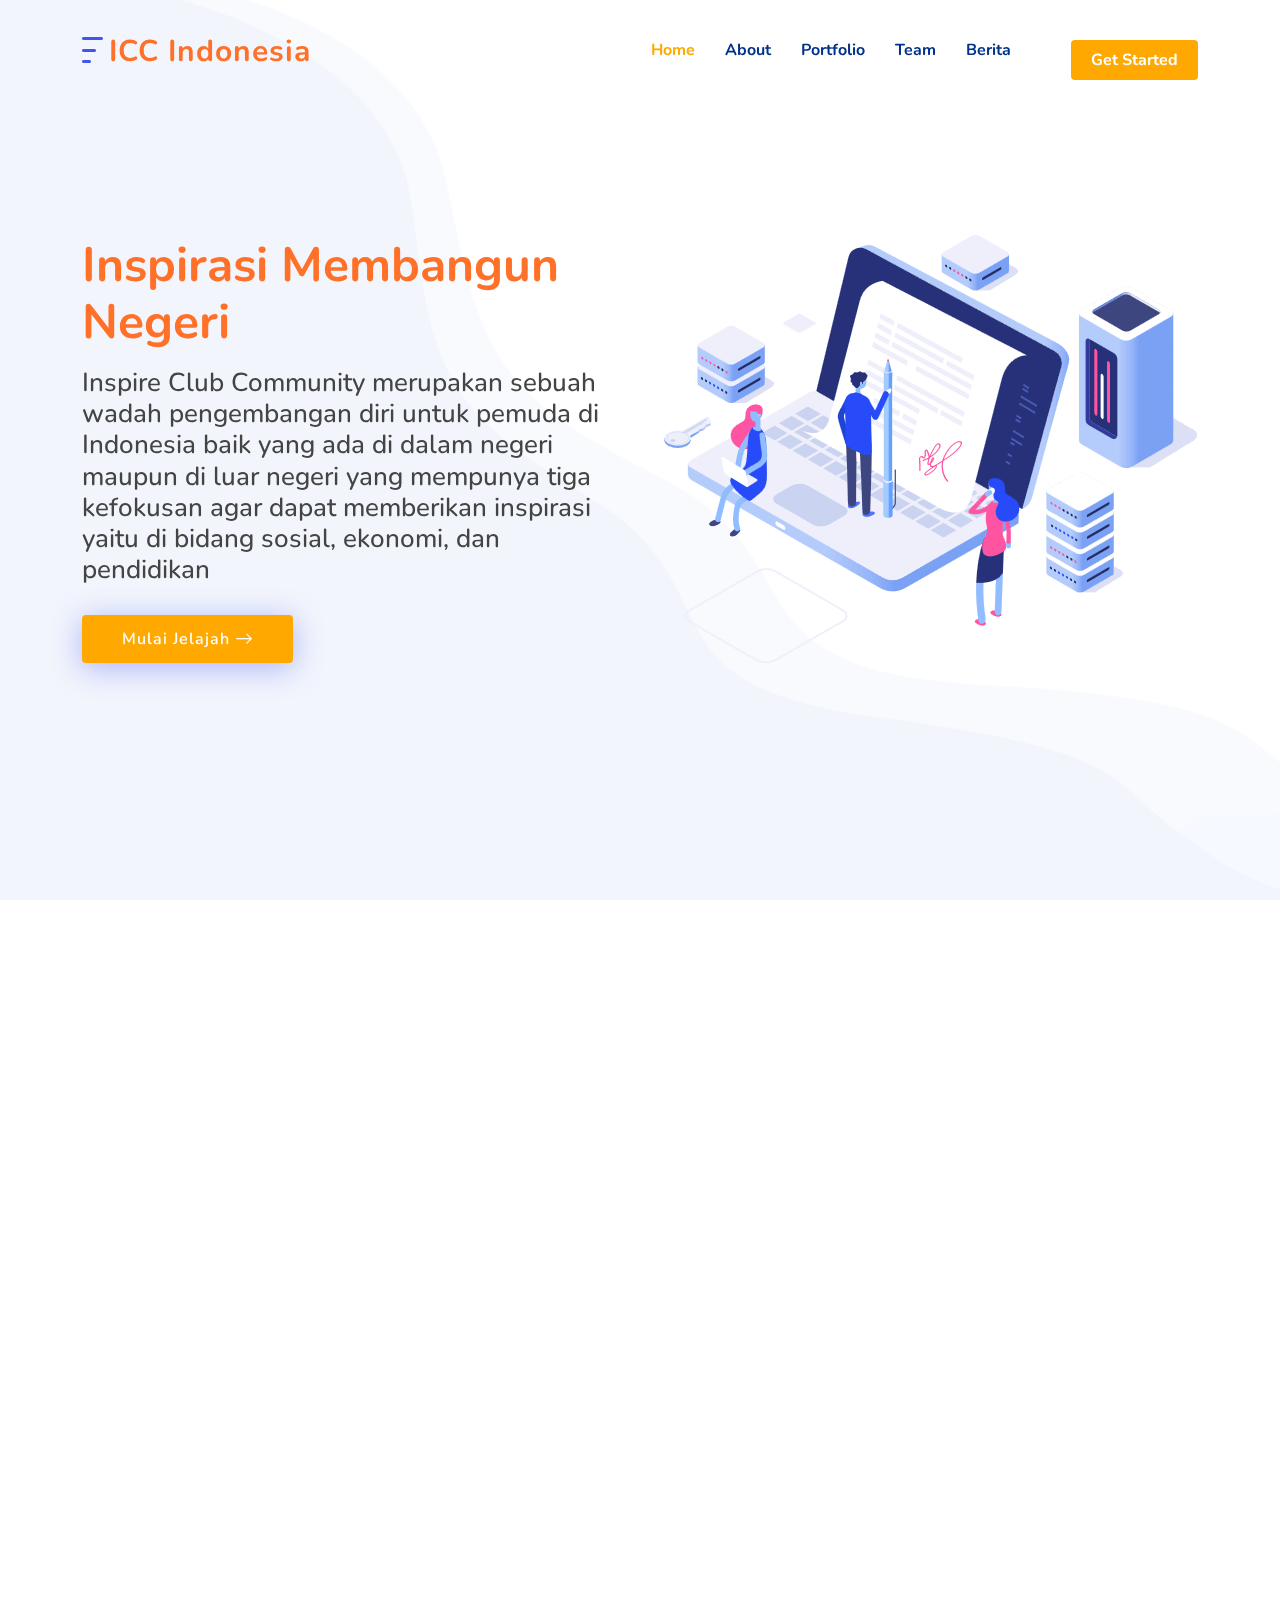
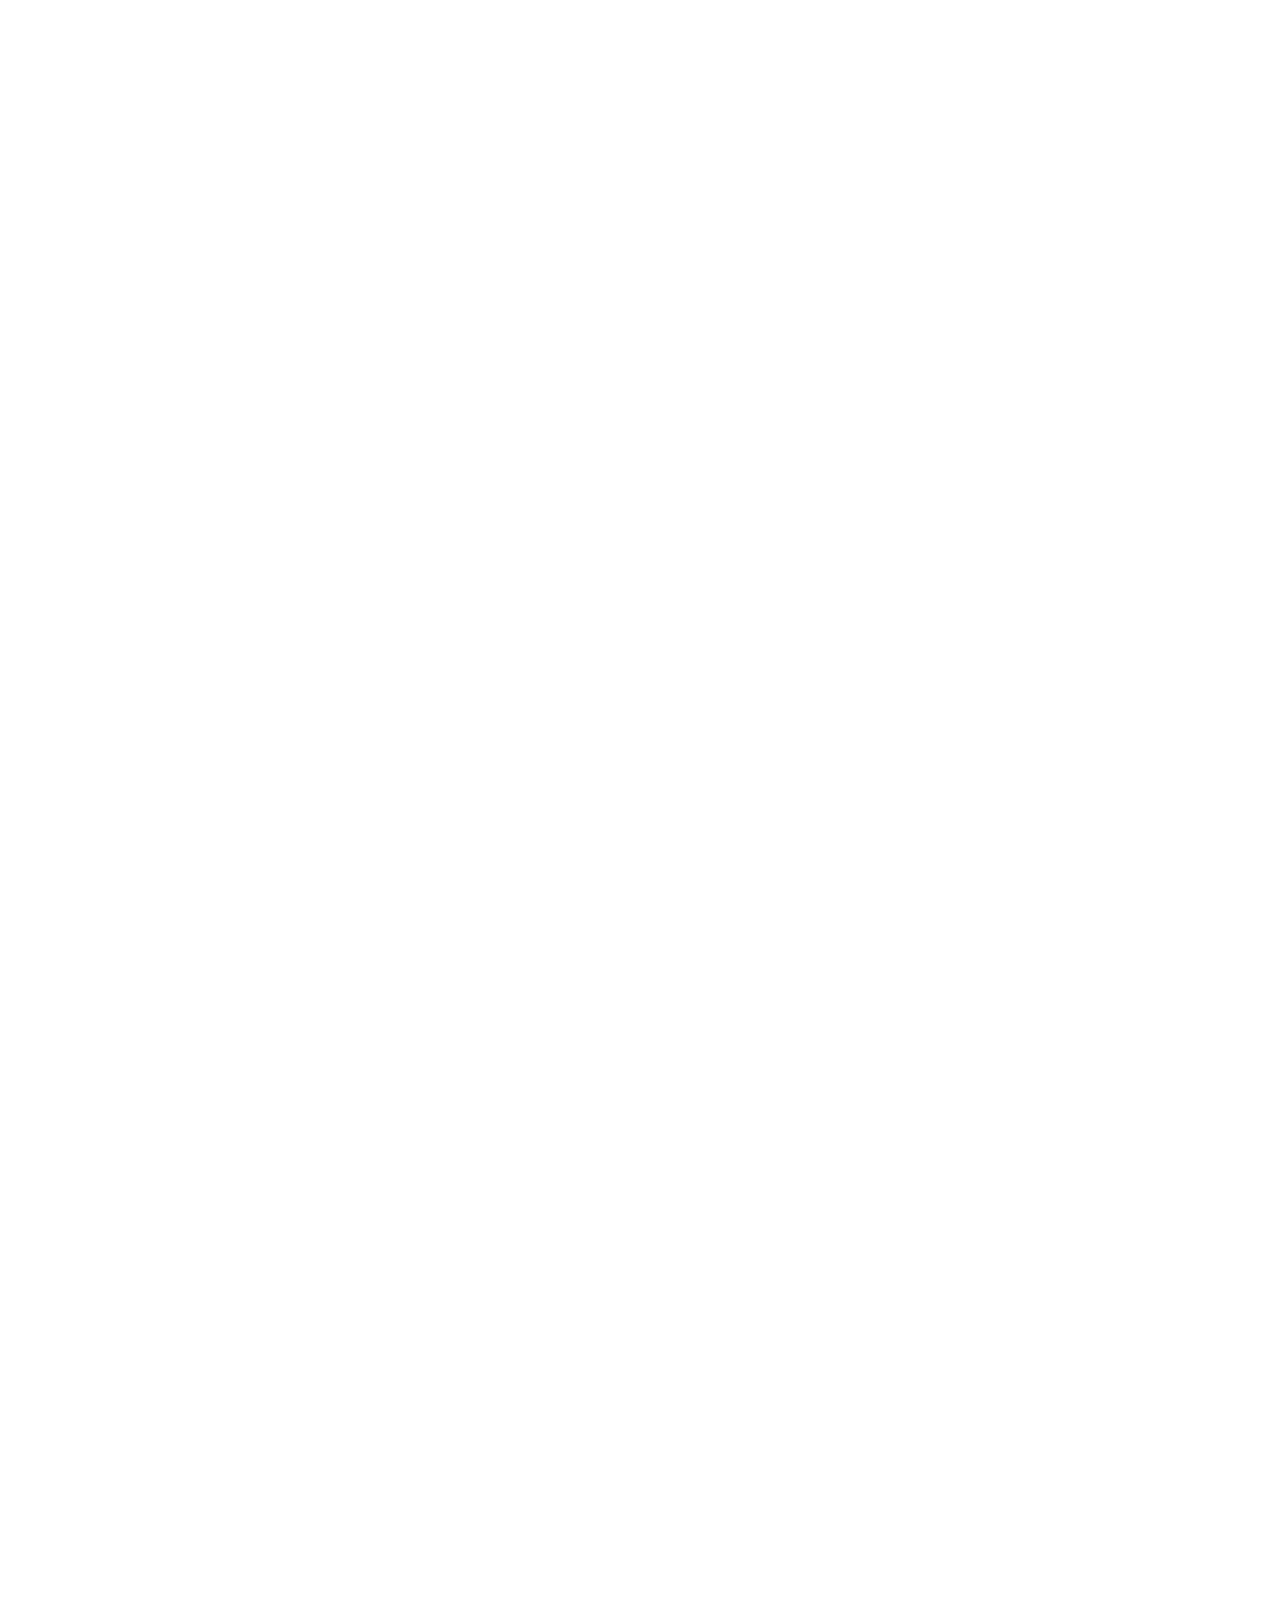
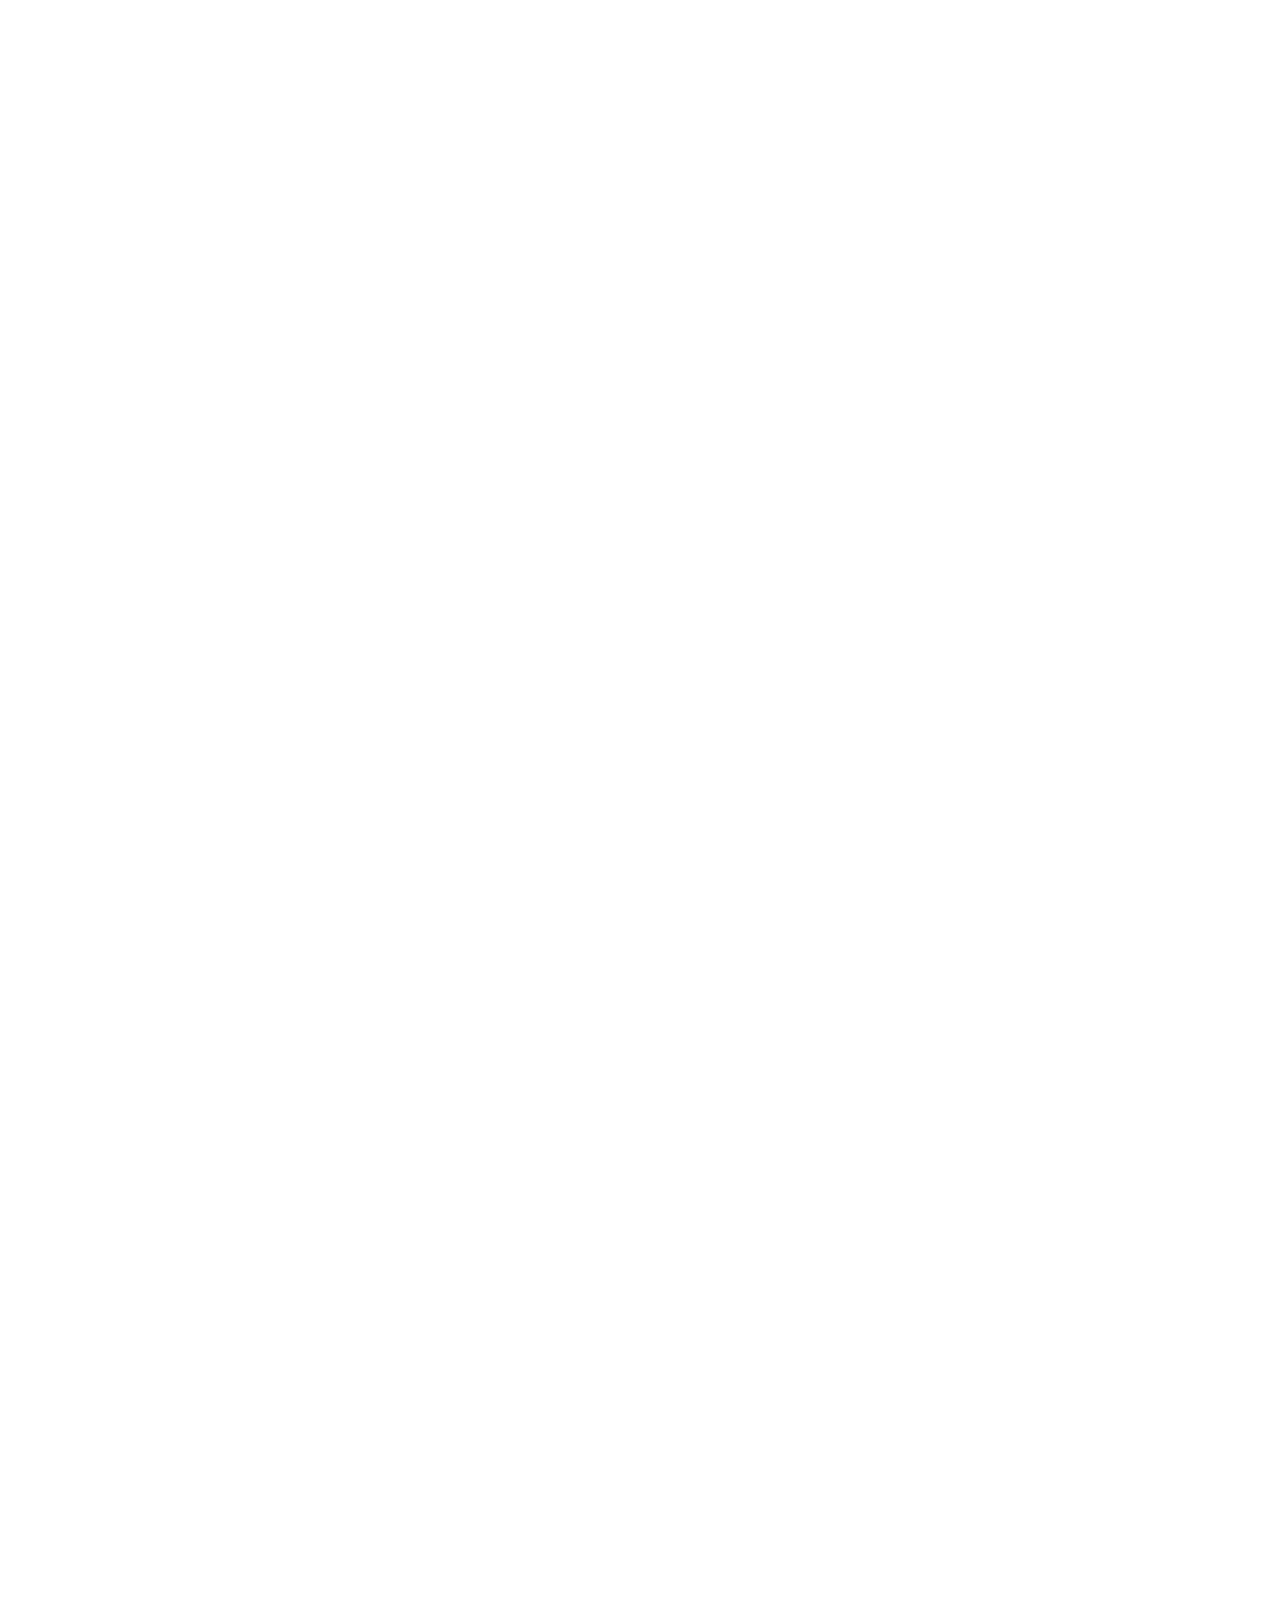
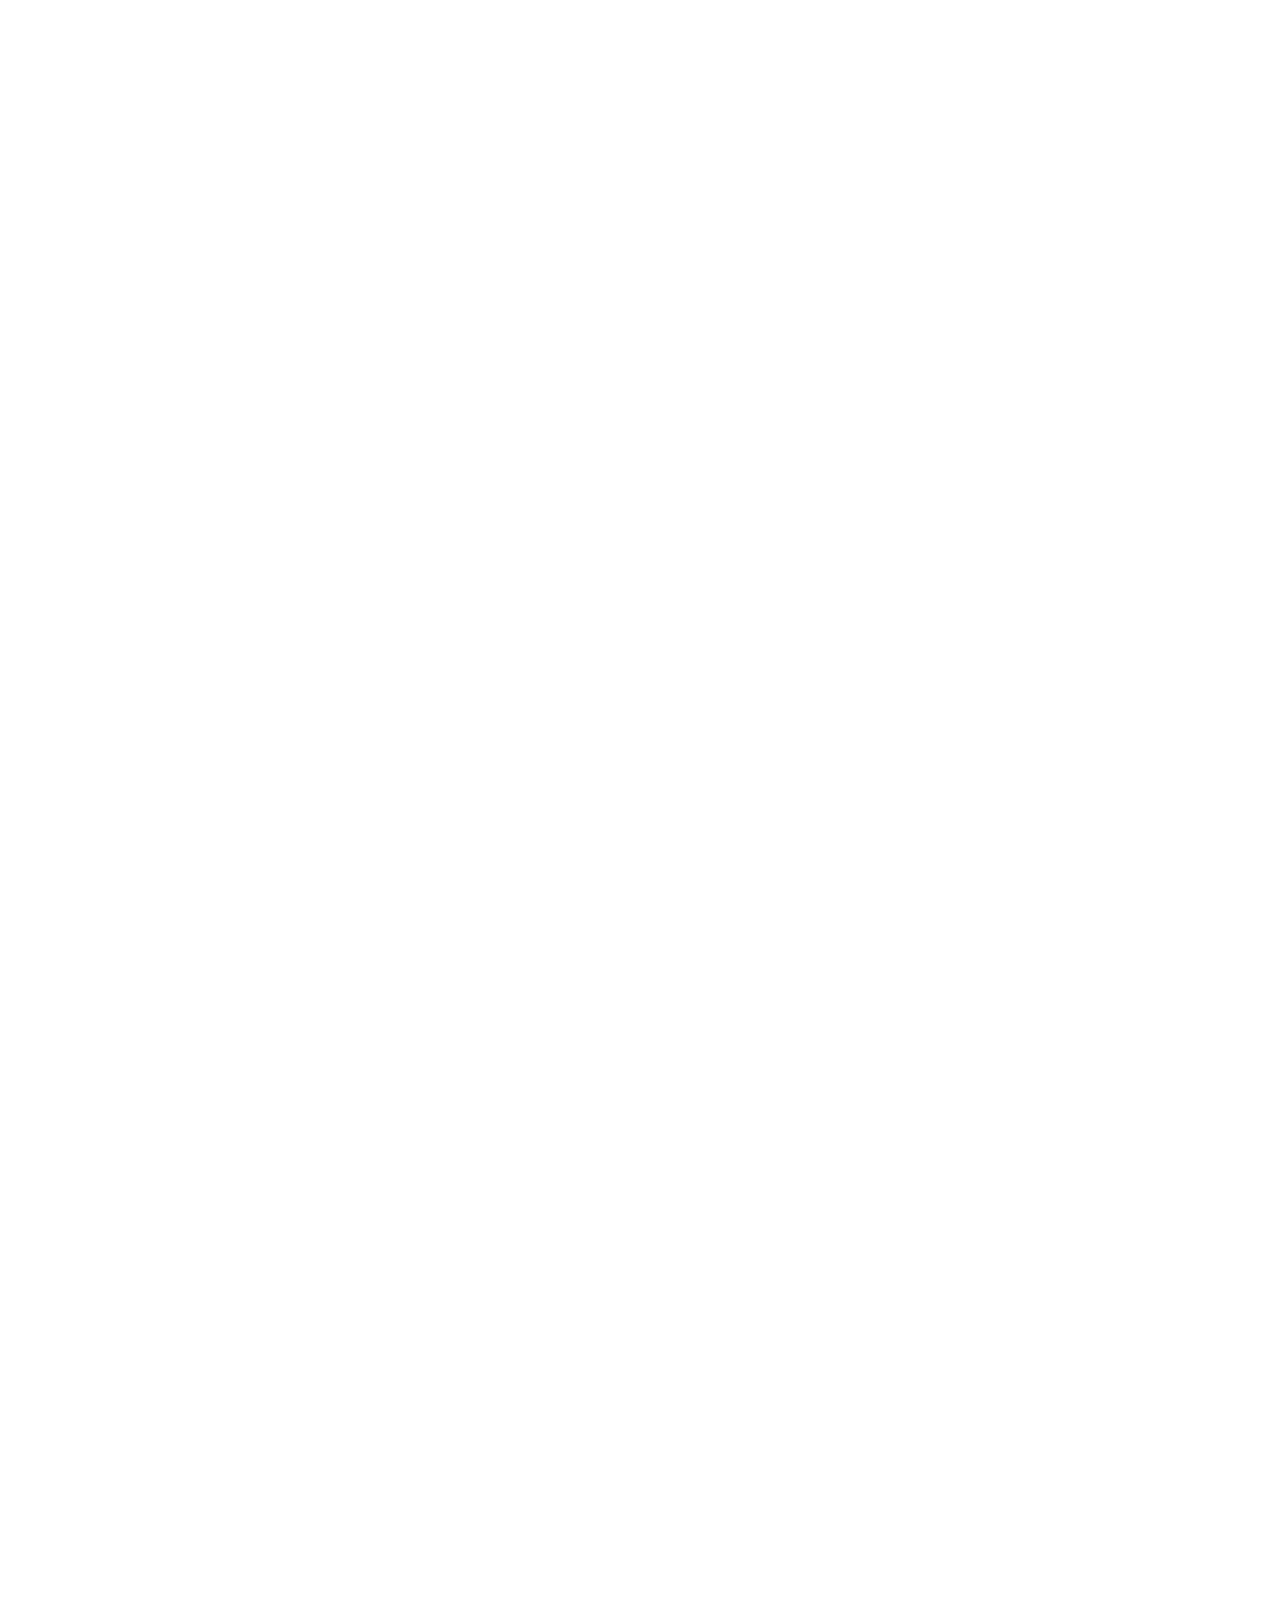
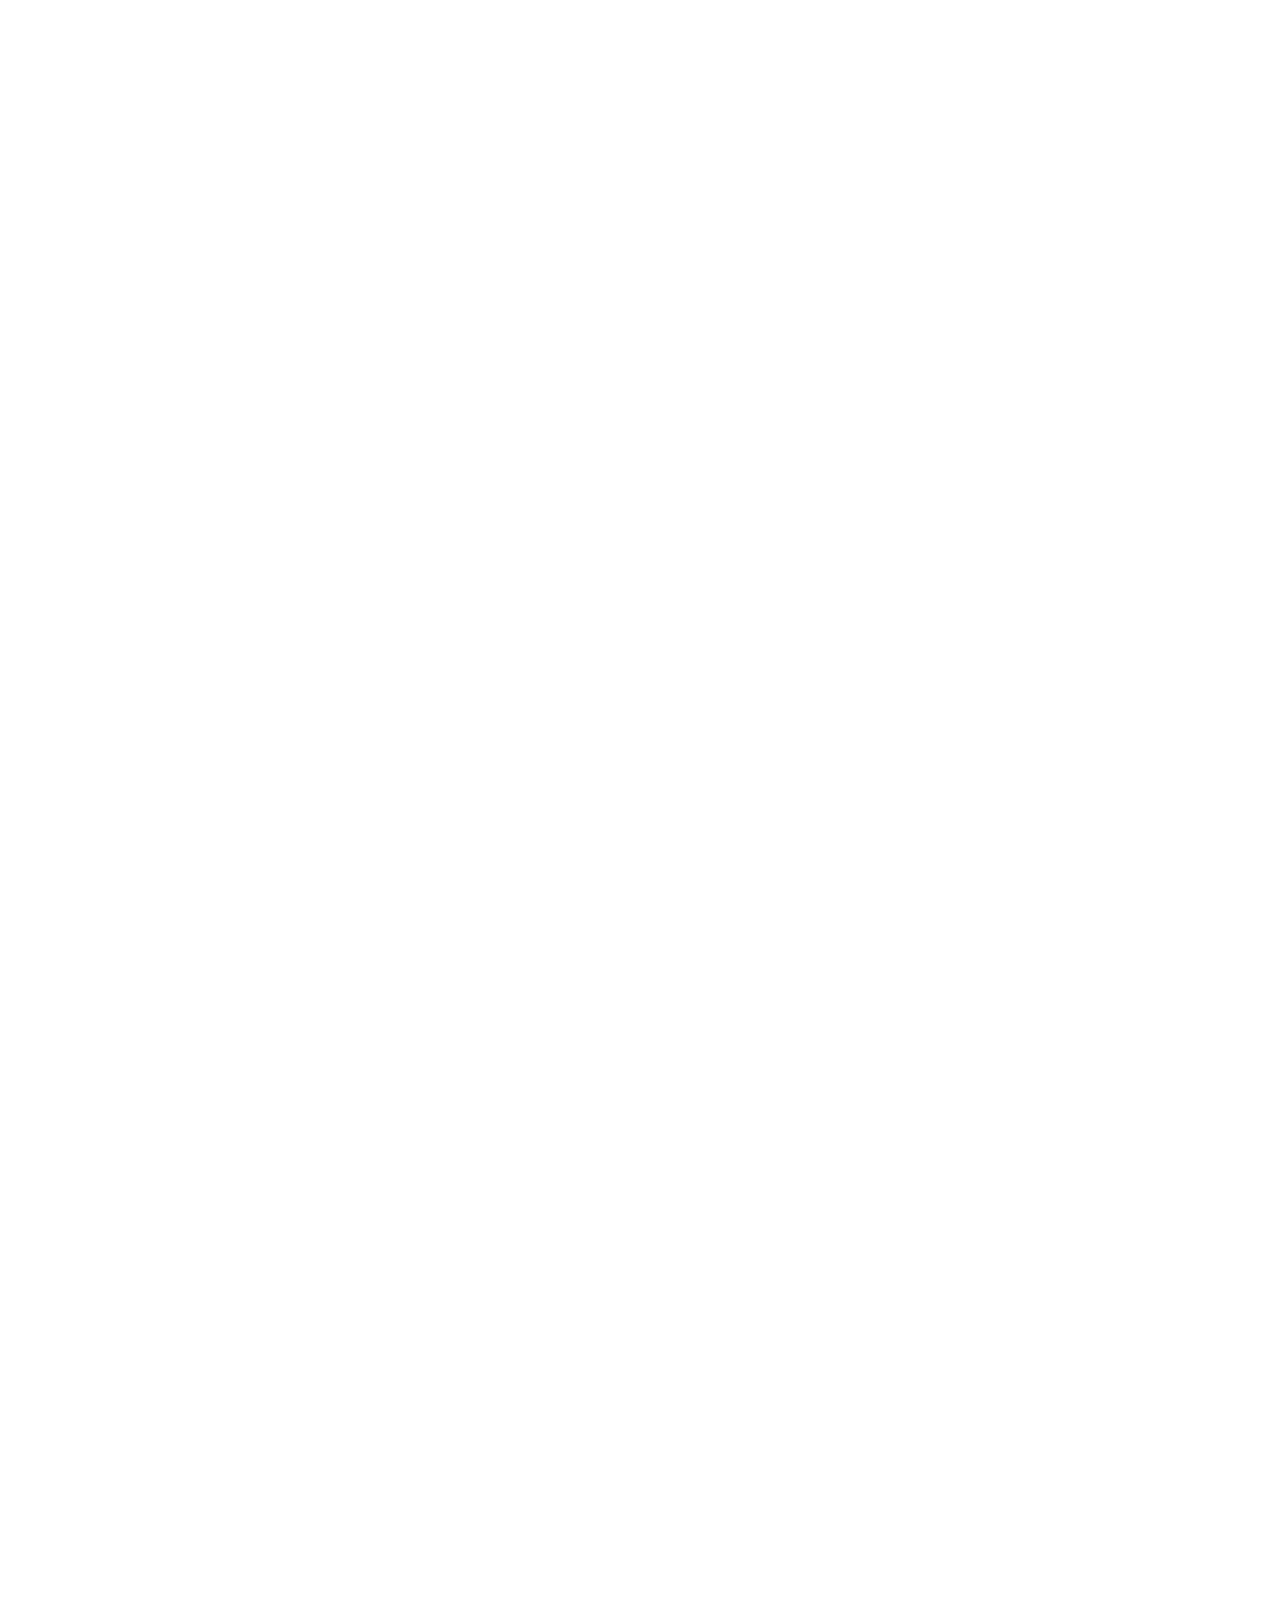
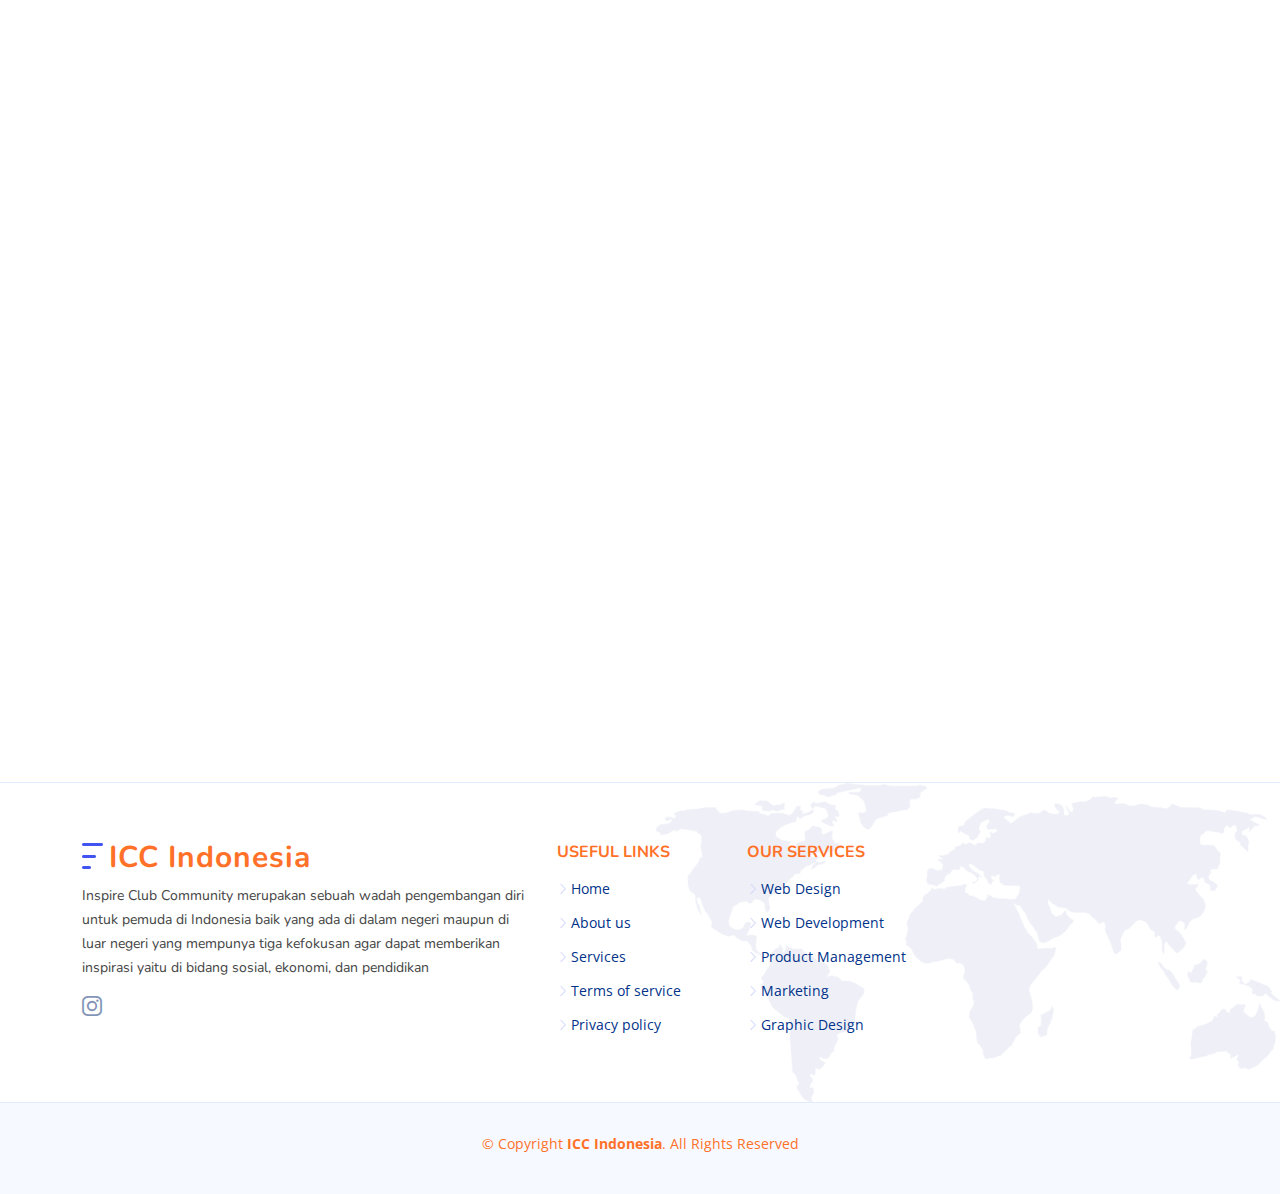
==== commit d67b1547: "(Fikria)Inspire-main" ====
--- a/index.html
+++ b/index.html
@@ -44,35 +44,16 @@
 
       <a href="index.html" class="logo d-flex align-items-center">
         <img src="assets/img/logo.png" alt="">
-        <span>FlexStart</span>
+        <span>ICC Indonesia</span>
       </a>
 
       <nav id="navbar" class="navbar">
         <ul>
           <li><a class="nav-link scrollto active" href="#hero">Home</a></li>
           <li><a class="nav-link scrollto" href="#about">About</a></li>
-          <li><a class="nav-link scrollto" href="#services">Services</a></li>
           <li><a class="nav-link scrollto" href="#portfolio">Portfolio</a></li>
           <li><a class="nav-link scrollto" href="#team">Team</a></li>
-          <li><a href="blog.html">Blog</a></li>
-          <li class="dropdown"><a href="#"><span>Drop Down</span> <i class="bi bi-chevron-down"></i></a>
-            <ul>
-              <li><a href="#">Drop Down 1</a></li>
-              <li class="dropdown"><a href="#"><span>Deep Drop Down</span> <i class="bi bi-chevron-right"></i></a>
-                <ul>
-                  <li><a href="#">Deep Drop Down 1</a></li>
-                  <li><a href="#">Deep Drop Down 2</a></li>
-                  <li><a href="#">Deep Drop Down 3</a></li>
-                  <li><a href="#">Deep Drop Down 4</a></li>
-                  <li><a href="#">Deep Drop Down 5</a></li>
-                </ul>
-              </li>
-              <li><a href="#">Drop Down 2</a></li>
-              <li><a href="#">Drop Down 3</a></li>
-              <li><a href="#">Drop Down 4</a></li>
-            </ul>
-          </li>
-          <li><a class="nav-link scrollto" href="#contact">Contact</a></li>
+          <li><a href="blog.html">Berita</li>
           <li><a class="getstarted scrollto" href="#about">Get Started</a></li>
         </ul>
         <i class="bi bi-list mobile-nav-toggle"></i>
@@ -87,12 +68,12 @@
     <div class="container">
       <div class="row">
         <div class="col-lg-6 d-flex flex-column justify-content-center">
-          <h1 data-aos="fade-up">We offer modern solutions for growing your business</h1>
-          <h2 data-aos="fade-up" data-aos-delay="400">We are team of talented designers making websites with Bootstrap</h2>
+          <h1 data-aos="fade-up">Inspirasi Membangun Negeri</h1>
+          <h2 data-aos="fade-up" data-aos-delay="400">Inspire Club Community merupakan sebuah wadah pengembangan diri untuk pemuda di Indonesia baik yang ada di dalam negeri maupun di luar negeri yang mempunya tiga kefokusan agar dapat memberikan inspirasi yaitu di bidang sosial, ekonomi, dan pendidikan</h2>
           <div data-aos="fade-up" data-aos-delay="600">
             <div class="text-center text-lg-start">
               <a href="#about" class="btn-get-started scrollto d-inline-flex align-items-center justify-content-center align-self-center">
-                <span>Get Started</span>
+                <span>Mulai Jelajah</span>
                 <i class="bi bi-arrow-right"></i>
               </a>
             </div>
@@ -115,14 +96,21 @@
 
           <div class="col-lg-6 d-flex flex-column justify-content-center" data-aos="fade-up" data-aos-delay="200">
             <div class="content">
-              <h3>Who We Are</h3>
-              <h2>Expedita voluptas omnis cupiditate totam eveniet nobis sint iste. Dolores est repellat corrupti reprehenderit.</h2>
+              <h3>VISI MISI</h3>
+              <h2>Visi</h2>
               <p>
-                Quisquam vel ut sint cum eos hic dolores aperiam. Sed deserunt et. Inventore et et dolor consequatur itaque ut voluptate sed et. Magnam nam ipsum tenetur suscipit voluptatum nam et est corrupti.
+                Menjadi Wadah Pengembangan Diri yang Inspiratif dan dibanggakan Indonesia
               </p>
+              <h2>Misi</h2>
+              <p>
+                1. Memberdayakan potensi pemuda/i dalam meningkatkan perannya sebagai generasi yang berkualitas untuk meningkatkan kesejahteraan dan mengatasi kesenjangan sosial yang ada di masyarakat.
+              </p>
+              <p>2. Merencanakan dan melaksanakan program-program kreatif dan inovatif serta bermanfaat yang berpusat pada pengabdian pemuda dalam bekerja sama menyelesaikan permasalahan sosial, pendidikan dan ekonomi yang ada di  masyarakat.
+               </p>
+               <p> 3. Bersinergi, berkolaborasi, dan berproses bersama dengan pemuda/i dalam menjaga dan mengembangkan keadaan sosial, pendidikan, dan ekonomi ke arah yang lebih baik.</p>
               <div class="text-center text-lg-start">
                 <a href="#" class="btn-read-more d-inline-flex align-items-center justify-content-center align-self-center">
-                  <span>Read More</span>
+                  <span>Apa itu ICC?</span>
                   <i class="bi bi-arrow-right"></i>
                 </a>
               </div>
@@ -144,8 +132,8 @@
       <div class="container" data-aos="fade-up">
 
         <header class="section-header">
-          <h2>Our Values</h2>
-          <p>Odit est perspiciatis laborum et dicta</p>
+          <h2>Projek</h2>
+          <p>Projek Sosial, Pendidikan, dan Ekonomi</p>
         </header>
 
         <div class="row">
@@ -153,24 +141,24 @@
           <div class="col-lg-4">
             <div class="box" data-aos="fade-up" data-aos-delay="200">
               <img src="assets/img/values-1.png" class="img-fluid" alt="">
-              <h3>Ad cupiditate sed est odio</h3>
-              <p>Eum ad dolor et. Autem aut fugiat debitis voluptatem consequuntur sit. Et veritatis id.</p>
+              <h3>Projek Sosial</h3>
+              <p>Kegiatan sosial dan pembelajaran dengan moralitas untuk bangsa</p>
             </div>
           </div>
 
           <div class="col-lg-4 mt-4 mt-lg-0">
             <div class="box" data-aos="fade-up" data-aos-delay="400">
               <img src="assets/img/values-2.png" class="img-fluid" alt="">
-              <h3>Voluptatem voluptatum alias</h3>
-              <p>Repudiandae amet nihil natus in distinctio suscipit id. Doloremque ducimus ea sit non.</p>
+              <h3>Projek Pendidikan</h3>
+              <p>Kegiatan mengajar yang diselenggarakan ke daerah pedesaan yang minim tenaga pengajar</p>
             </div>
           </div>
 
           <div class="col-lg-4 mt-4 mt-lg-0">
             <div class="box" data-aos="fade-up" data-aos-delay="600">
               <img src="assets/img/values-3.png" class="img-fluid" alt="">
-              <h3>Fugit cupiditate alias nobis.</h3>
-              <p>Quam rem vitae est autem molestias explicabo debitis sint. Vero aliquid quidem commodi.</p>
+              <h3>Projek Ekonomi</h3>
+              <p>Memanfaatkan sumber daya yang ada untuk dijadikan peluang bisnis di daerah pedesaan</p>
             </div>
           </div>
 
@@ -200,7 +188,7 @@
             <div class="count-box">
               <i class="bi bi-journal-richtext" style="color: #ee6c20;"></i>
               <div>
-                <span data-purecounter-start="0" data-purecounter-end="521" data-purecounter-duration="1" class="purecounter"></span>
+                <span data-purecounter-start="0" data-purecounter-end="39" data-purecounter-duration="1" class="purecounter"></span>
                 <p>Projects</p>
               </div>
             </div>
@@ -210,8 +198,8 @@
             <div class="count-box">
               <i class="bi bi-headset" style="color: #15be56;"></i>
               <div>
-                <span data-purecounter-start="0" data-purecounter-end="1463" data-purecounter-duration="1" class="purecounter"></span>
-                <p>Hours Of Support</p>
+                <span data-purecounter-start="0" data-purecounter-end="695" data-purecounter-duration="1" class="purecounter"></span>
+                <p>Peminat</p>
               </div>
             </div>
           </div>
@@ -220,7 +208,7 @@
             <div class="count-box">
               <i class="bi bi-people" style="color: #bb0852;"></i>
               <div>
-                <span data-purecounter-start="0" data-purecounter-end="15" data-purecounter-duration="1" class="purecounter"></span>
+                <span data-purecounter-start="0" data-purecounter-end="58" data-purecounter-duration="1" class="purecounter"></span>
                 <p>Hard Workers</p>
               </div>
             </div>
@@ -237,8 +225,8 @@
       <div class="container" data-aos="fade-up">
 
         <header class="section-header">
-          <h2>Features</h2>
-          <p>Laboriosam et omnis fuga quis dolor direda fara</p>
+          <h2>Aksi</h2>
+          <p>Kegiatan yang Dijalankan</p>
         </header>
 
         <div class="row">
@@ -253,42 +241,42 @@
               <div class="col-md-6" data-aos="zoom-out" data-aos-delay="200">
                 <div class="feature-box d-flex align-items-center">
                   <i class="bi bi-check"></i>
-                  <h3>Eos aspernatur rem</h3>
+                  <h3>Millennial Moral for the Nation</h3>
                 </div>
               </div>
 
               <div class="col-md-6" data-aos="zoom-out" data-aos-delay="300">
                 <div class="feature-box d-flex align-items-center">
                   <i class="bi bi-check"></i>
-                  <h3>Facilis neque ipsa</h3>
+                  <h3>ICC Environmentally Conscious</h3>
                 </div>
               </div>
 
               <div class="col-md-6" data-aos="zoom-out" data-aos-delay="400">
                 <div class="feature-box d-flex align-items-center">
                   <i class="bi bi-check"></i>
-                  <h3>Volup amet voluptas</h3>
+                  <h3>ICC Healthy</h3>
                 </div>
               </div>
 
               <div class="col-md-6" data-aos="zoom-out" data-aos-delay="500">
                 <div class="feature-box d-flex align-items-center">
                   <i class="bi bi-check"></i>
-                  <h3>Rerum omnis sint</h3>
+                  <h3>Learn Culture</h3>
                 </div>
               </div>
 
               <div class="col-md-6" data-aos="zoom-out" data-aos-delay="600">
                 <div class="feature-box d-flex align-items-center">
                   <i class="bi bi-check"></i>
-                  <h3>Alias possimus</h3>
+                  <h3>Warga Berniaga</h3>
                 </div>
               </div>
 
               <div class="col-md-6" data-aos="zoom-out" data-aos-delay="700">
                 <div class="feature-box d-flex align-items-center">
                   <i class="bi bi-check"></i>
-                  <h3>Repellendus mollitia</h3>
+                  <h3>Yatimpreneur</h3>
                 </div>
               </div>
 
@@ -300,36 +288,30 @@
         <!-- Feature Tabs -->
         <div class="row feture-tabs" data-aos="fade-up">
           <div class="col-lg-6">
-            <h3>Neque officiis dolore maiores et exercitationem quae est seda lidera pat claero</h3>
-
-            <!-- Tabs -->
-            <ul class="nav nav-pills mb-3">
-              <li>
-                <a class="nav-link active" data-bs-toggle="pill" href="#tab1">Saepe fuga</a>
-              </li>
-              <li>
-                <a class="nav-link" data-bs-toggle="pill" href="#tab2">Voluptates</a>
-              </li>
-              <li>
-                <a class="nav-link" data-bs-toggle="pill" href="#tab3">Corrupti</a>
-              </li>
-            </ul><!-- End Tabs -->
+            <h3>Liputan Berita Inspire Club Community di Media Nasional </h3>
 
             <!-- Tab Content -->
             <div class="tab-content">
 
               <div class="tab-pane fade show active" id="tab1">
-                <p>Consequuntur inventore voluptates consequatur aut vel et. Eos doloribus expedita. Sapiente atque consequatur minima nihil quae aspernatur quo suscipit voluptatem.</p>
+                              <div class="d-flex align-items-center mb-2">
+                  <i class="bi bi-check2"></i>
+                  <h4>Kolaborasi 4 Pemuda Indonesia untuk Bantu Pemulihan Ekonomi Indonesia</h4>
+                </div>
+                <p>Empat pemuda Indonesia ini berkolaborasi bergerak secara hybrid dan adaptif untuk membantu perekonomian di Indonesia. Keempat pemuda ini adalah Abdul Rozzak Junaidi sebagai CEO UR Plan Group, Kevin Ahessa sebagai CEO Sinergi Aksi Peduli , Messy Oktaviana sebagai CEO Muslimah Fillah, dan Hardi Danar sebagai CEO Inspire Club Community Indonesia .</p>
                 <div class="d-flex align-items-center mb-2">
                   <i class="bi bi-check2"></i>
-                  <h4>Repudiandae rerum velit modi et officia quasi facilis</h4>
-                </div>
-                <p>Laborum omnis voluptates voluptas qui sit aliquam blanditiis. Sapiente minima commodi dolorum non eveniet magni quaerat nemo et.</p>
+                  <h4>Kolaborasi Aksi Sosial Pemuda Indonesia melalui Panti Asuhan</h4>
+                </div>
+                <p>Kegiatan aksi sosial ini dilakukan dengan berbagi kebaikan melalui anak-anak panti asuhan yang berkolaborasi dengan organisasi, yayasan, dan lembaga yang berfokus pada bidang sosial, ekonomi, dan pendidikan.
+                  Hardi Danar Adiguna sebagai Chief Executive Officer (CEO) Inspire Club Community berkolaborasi dengan Yayasan Sinergi Aksi Peduli, UR Plan, Muslimah Fillah, dan bisnis UMKM, yaitu Psyhco Patty telah melakukan kegiatan aksi sosial bersama Panti Asuhan Muhammadiyah Siti Zaenap binti Jahsy pada Minggu, 7 Maret 2021 sore. </p>
                 <div class="d-flex align-items-center mb-2">
                   <i class="bi bi-check2"></i>
-                  <h4>Incidunt non veritatis illum ea ut nisi</h4>
-                </div>
-                <p>Non quod totam minus repellendus autem sint velit. Rerum debitis facere soluta tenetur. Iure molestiae assumenda sunt qui inventore eligendi voluptates nisi at. Dolorem quo tempora. Quia et perferendis.</p>
+                  <h4>Penyaluran 1.300 Paket buka puasa di tujuh kota di Indonesia</h4>
+                </div>
+                <p>UR Plan Group dan Sinergi Aksi Peduli (usaha rintisan di bidang sosial kemasyarakatan) menyalurkan 1300 paket buka puasa di tujuh kota di Indonesia.  
+                  Kegiatan itu menjadi bagian dari program GeRam atau Gema Ramadhan 2021 yang merupakan kolaborasi beberapa komunitas di Indonesia. 
+                  Komunitas lain yang bergabung adalah Smangat Ngantang, SITGAP ACT Universitas Darussalam Gontor, dan UKM Kerohanian Universitas Putra Bangsa. Abdul Rozzak Junaidi selaku Koordinator RAKOLNAS Gema Ramadhan 2021 mengatakan,  dana yang berhasil digalang mencapai lebih dari 5 juta rupiah.</p>
               </div><!-- End Tab 1 Content -->
 
               <div class="tab-pane fade show" id="tab2">
@@ -372,7 +354,7 @@
 
         <!-- Feature Icons -->
         <div class="row feature-icons" data-aos="fade-up">
-          <h3>Ratione mollitia eos ab laudantium rerum beatae quo</h3>
+          <h3>Divisi-Divisi ICC</h3>
 
           <div class="row">
 
@@ -386,48 +368,66 @@
                 <div class="col-md-6 icon-box" data-aos="fade-up">
                   <i class="ri-line-chart-line"></i>
                   <div>
-                    <h4>Corporis voluptates sit</h4>
-                    <p>Consequuntur sunt aut quasi enim aliquam quae harum pariatur laboris nisi ut aliquip</p>
+                    <h4>Human Resource</h4>
+                    <p>Human Resource ini terdiri dari</p>
+                      <p>1. Divisi Talent Performance yang mana salah satu tugasnya adalah menciptakan lingkungan ICC Indonesia yang aman, nyaman, dan suportif.</p>
+                      <p>2. Divisi Talent Development yang mana salah satu tugasnya adalah mengembangkan kompetensi SDM ICC Indonesia berdasarkan isian IDP anggota
+                        dan mengadakan kegiatan pengembangan diri untuk seluruh anggota ICC Indonesia.</p>
                   </div>
                 </div>
 
                 <div class="col-md-6 icon-box" data-aos="fade-up" data-aos-delay="100">
                   <i class="ri-stack-line"></i>
                   <div>
-                    <h4>Ullamco laboris nisi</h4>
-                    <p>Excepteur sint occaecat cupidatat non proident, sunt in culpa qui officia deserunt</p>
+                    <h4>Marketing</h4>
+                    <p>Divisi Marketing ICC Indonesia.</p>
+                    <p>1. Divisi Social Media Publication yang mana salah satu tugasnya adalah mengelola seluruh aktivitas media sosial dan kanal informasi ICC Indonesia.</p>
+                    <p>2. Divisi Creative yang mana salah satu tugasnya adalah mengelola seluruh aktivitas kreatif ICC Indonesia.</p>
+                    <p>3. Divisi Public Relation yang mana salah satu tugasnya adalah melakukan analisis dan research media-media atau partner eksternal potensial untuk dijadikan sebagai media partner atau partner strategis ICC Indonesia.</p>
                   </div>
                 </div>
 
                 <div class="col-md-6 icon-box" data-aos="fade-up" data-aos-delay="200">
                   <i class="ri-brush-4-line"></i>
                   <div>
-                    <h4>Labore consequatur</h4>
-                    <p>Aut suscipit aut cum nemo deleniti aut omnis. Doloribus ut maiores omnis facere</p>
+                    <h4>Project</h4>
+                    <p>Divisi Project ICC Indonesia terdiri dari :</p>
+                    <p>1. Divisi Project Empowerment yang mana salah satu tugasnya adalah mengonsep project yang akan dieksekusi dan membuat ToR kegiatan, proposal kegiatan, dan hal-hal administratif lain mengenai project yang akan dilaksanakan.
+                    </p>
+                    <p>2. Divisi Project Execution yang mana salah satu tugasnya adalah mengeksekusi project yang sudah dikonsepkan oleh Divisi Project Empowerment dan membuat rundown acara dari project yang akan dieksekusi.</p>
                   </div>
                 </div>
 
                 <div class="col-md-6 icon-box" data-aos="fade-up" data-aos-delay="300">
                   <i class="ri-magic-line"></i>
                   <div>
-                    <h4>Beatae veritatis</h4>
-                    <p>Expedita veritatis consequuntur nihil tempore laudantium vitae denat pacta</p>
+                    <h4>Operation</h4>
+                    <p>Divisi Operation ICC Indonesia:</p>
+                    <p>1. Dvisi Event yang mana salah satu tugasnya adalah mengeksekusi rangkaian acara pada kegiatan atau program ICC Indonesia.</p>
+                    <p>2. Divisi Data and Operation yang mana salah satu tugasnya adalah melakukan segala aktivitas operasional dalam seluruh kegiatan atau program ICC Indonesia.</p>
+                    <p>3. Divisi Technology yang mana salah satu tugasnya adalah membuat website atau fasilitas digital kepunyaan ICC Indonesia.</p>
                   </div>
                 </div>
 
                 <div class="col-md-6 icon-box" data-aos="fade-up" data-aos-delay="400">
                   <i class="ri-command-line"></i>
                   <div>
-                    <h4>Molestiae dolor</h4>
-                    <p>Et fuga et deserunt et enim. Dolorem architecto ratione tensa raptor marte</p>
+                    <h4>Finance</h4>
+                    <p>Selanjutnya ada Divisi Finance ICC Indonesia. Yang mana Operation ini terdiri dari :</p>
+                    <p>1. Divisi Business and Finance yang mana salah satu tugasnya adalah mengelola bisnis ICC Indonesia secara akuntabel, berkelanjutan, dan transparan
+                    </p>
+                    <p>2. Divisi Community Partnership yang mana salah satu tugasnya adalah menganalisis pihak-pihak potensial yang dapat dijadikan mitra strategis ICC Indonesia.</p>
                   </div>
                 </div>
 
                 <div class="col-md-6 icon-box" data-aos="fade-up" data-aos-delay="500">
                   <i class="ri-radar-line"></i>
                   <div>
-                    <h4>Explicabo consectetur</h4>
-                    <p>Est autem dicta beatae suscipit. Sint veritatis et sit quasi ab aut inventore</p>
+                    <h4>Secretariat</h4>
+                    <p>Terakhir, Divisi Secretariat ICC Indonesia terdiri dari:</p>
+                    <p>1. Divisi Admimistration yang salah satu tugasnya membuat database administrasi, pengarsipan, dan penyuratan seluruh aktivitas.
+                    </p>
+                    <p>2. Divisi Internal Communication yang salah satu tugasnya menjadi pusat komunikasi seluruh divisi dan anggota ICC Indonesia.</p>
                   </div>
                 </div>
 
@@ -441,270 +441,6 @@
       </div>
 
     </section><!-- End Features Section -->
-
-    <!-- ======= Services Section ======= -->
-    <section id="services" class="services">
-
-      <div class="container" data-aos="fade-up">
-
-        <header class="section-header">
-          <h2>Services</h2>
-          <p>Veritatis et dolores facere numquam et praesentium</p>
-        </header>
-
-        <div class="row gy-4">
-
-          <div class="col-lg-4 col-md-6" data-aos="fade-up" data-aos-delay="200">
-            <div class="service-box blue">
-              <i class="ri-discuss-line icon"></i>
-              <h3>Nesciunt Mete</h3>
-              <p>Provident nihil minus qui consequatur non omnis maiores. Eos accusantium minus dolores iure perferendis tempore et consequatur.</p>
-              <a href="#" class="read-more"><span>Read More</span> <i class="bi bi-arrow-right"></i></a>
-            </div>
-          </div>
-
-          <div class="col-lg-4 col-md-6" data-aos="fade-up" data-aos-delay="300">
-            <div class="service-box orange">
-              <i class="ri-discuss-line icon"></i>
-              <h3>Eosle Commodi</h3>
-              <p>Ut autem aut autem non a. Sint sint sit facilis nam iusto sint. Libero corrupti neque eum hic non ut nesciunt dolorem.</p>
-              <a href="#" class="read-more"><span>Read More</span> <i class="bi bi-arrow-right"></i></a>
-            </div>
-          </div>
-
-          <div class="col-lg-4 col-md-6" data-aos="fade-up" data-aos-delay="400">
-            <div class="service-box green">
-              <i class="ri-discuss-line icon"></i>
-              <h3>Ledo Markt</h3>
-              <p>Ut excepturi voluptatem nisi sed. Quidem fuga consequatur. Minus ea aut. Vel qui id voluptas adipisci eos earum corrupti.</p>
-              <a href="#" class="read-more"><span>Read More</span> <i class="bi bi-arrow-right"></i></a>
-            </div>
-          </div>
-
-          <div class="col-lg-4 col-md-6" data-aos="fade-up" data-aos-delay="500">
-            <div class="service-box red">
-              <i class="ri-discuss-line icon"></i>
-              <h3>Asperiores Commodi</h3>
-              <p>Non et temporibus minus omnis sed dolor esse consequatur. Cupiditate sed error ea fuga sit provident adipisci neque.</p>
-              <a href="#" class="read-more"><span>Read More</span> <i class="bi bi-arrow-right"></i></a>
-            </div>
-          </div>
-
-          <div class="col-lg-4 col-md-6" data-aos="fade-up" data-aos-delay="600">
-            <div class="service-box purple">
-              <i class="ri-discuss-line icon"></i>
-              <h3>Velit Doloremque.</h3>
-              <p>Cumque et suscipit saepe. Est maiores autem enim facilis ut aut ipsam corporis aut. Sed animi at autem alias eius labore.</p>
-              <a href="#" class="read-more"><span>Read More</span> <i class="bi bi-arrow-right"></i></a>
-            </div>
-          </div>
-
-          <div class="col-lg-4 col-md-6" data-aos="fade-up" data-aos-delay="700">
-            <div class="service-box pink">
-              <i class="ri-discuss-line icon"></i>
-              <h3>Dolori Architecto</h3>
-              <p>Hic molestias ea quibusdam eos. Fugiat enim doloremque aut neque non et debitis iure. Corrupti recusandae ducimus enim.</p>
-              <a href="#" class="read-more"><span>Read More</span> <i class="bi bi-arrow-right"></i></a>
-            </div>
-          </div>
-
-        </div>
-
-      </div>
-
-    </section><!-- End Services Section -->
-
-    <!-- ======= Pricing Section ======= -->
-    <section id="pricing" class="pricing">
-
-      <div class="container" data-aos="fade-up">
-
-        <header class="section-header">
-          <h2>Pricing</h2>
-          <p>Check our Pricing</p>
-        </header>
-
-        <div class="row gy-4" data-aos="fade-left">
-
-          <div class="col-lg-3 col-md-6" data-aos="zoom-in" data-aos-delay="100">
-            <div class="box">
-              <h3 style="color: #07d5c0;">Free Plan</h3>
-              <div class="price"><sup>$</sup>0<span> / mo</span></div>
-              <img src="assets/img/pricing-free.png" class="img-fluid" alt="">
-              <ul>
-                <li>Aida dere</li>
-                <li>Nec feugiat nisl</li>
-                <li>Nulla at volutpat dola</li>
-                <li class="na">Pharetra massa</li>
-                <li class="na">Massa ultricies mi</li>
-              </ul>
-              <a href="#" class="btn-buy">Buy Now</a>
-            </div>
-          </div>
-
-          <div class="col-lg-3 col-md-6" data-aos="zoom-in" data-aos-delay="200">
-            <div class="box">
-              <span class="featured">Featured</span>
-              <h3 style="color: #65c600;">Starter Plan</h3>
-              <div class="price"><sup>$</sup>19<span> / mo</span></div>
-              <img src="assets/img/pricing-starter.png" class="img-fluid" alt="">
-              <ul>
-                <li>Aida dere</li>
-                <li>Nec feugiat nisl</li>
-                <li>Nulla at volutpat dola</li>
-                <li>Pharetra massa</li>
-                <li class="na">Massa ultricies mi</li>
-              </ul>
-              <a href="#" class="btn-buy">Buy Now</a>
-            </div>
-          </div>
-
-          <div class="col-lg-3 col-md-6" data-aos="zoom-in" data-aos-delay="300">
-            <div class="box">
-              <h3 style="color: #ff901c;">Business Plan</h3>
-              <div class="price"><sup>$</sup>29<span> / mo</span></div>
-              <img src="assets/img/pricing-business.png" class="img-fluid" alt="">
-              <ul>
-                <li>Aida dere</li>
-                <li>Nec feugiat nisl</li>
-                <li>Nulla at volutpat dola</li>
-                <li>Pharetra massa</li>
-                <li>Massa ultricies mi</li>
-              </ul>
-              <a href="#" class="btn-buy">Buy Now</a>
-            </div>
-          </div>
-
-          <div class="col-lg-3 col-md-6" data-aos="zoom-in" data-aos-delay="400">
-            <div class="box">
-              <h3 style="color: #ff0071;">Ultimate Plan</h3>
-              <div class="price"><sup>$</sup>49<span> / mo</span></div>
-              <img src="assets/img/pricing-ultimate.png" class="img-fluid" alt="">
-              <ul>
-                <li>Aida dere</li>
-                <li>Nec feugiat nisl</li>
-                <li>Nulla at volutpat dola</li>
-                <li>Pharetra massa</li>
-                <li>Massa ultricies mi</li>
-              </ul>
-              <a href="#" class="btn-buy">Buy Now</a>
-            </div>
-          </div>
-
-        </div>
-
-      </div>
-
-    </section><!-- End Pricing Section -->
-
-    <!-- ======= F.A.Q Section ======= -->
-    <section id="faq" class="faq">
-
-      <div class="container" data-aos="fade-up">
-
-        <header class="section-header">
-          <h2>F.A.Q</h2>
-          <p>Frequently Asked Questions</p>
-        </header>
-
-        <div class="row">
-          <div class="col-lg-6">
-            <!-- F.A.Q List 1-->
-            <div class="accordion accordion-flush" id="faqlist1">
-              <div class="accordion-item">
-                <h2 class="accordion-header">
-                  <button class="accordion-button collapsed" type="button" data-bs-toggle="collapse" data-bs-target="#faq-content-1">
-                    Non consectetur a erat nam at lectus urna duis?
-                  </button>
-                </h2>
-                <div id="faq-content-1" class="accordion-collapse collapse" data-bs-parent="#faqlist1">
-                  <div class="accordion-body">
-                    Feugiat pretium nibh ipsum consequat. Tempus iaculis urna id volutpat lacus laoreet non curabitur gravida. Venenatis lectus magna fringilla urna porttitor rhoncus dolor purus non.
-                  </div>
-                </div>
-              </div>
-
-              <div class="accordion-item">
-                <h2 class="accordion-header">
-                  <button class="accordion-button collapsed" type="button" data-bs-toggle="collapse" data-bs-target="#faq-content-2">
-                    Feugiat scelerisque varius morbi enim nunc faucibus a pellentesque?
-                  </button>
-                </h2>
-                <div id="faq-content-2" class="accordion-collapse collapse" data-bs-parent="#faqlist1">
-                  <div class="accordion-body">
-                    Dolor sit amet consectetur adipiscing elit pellentesque habitant morbi. Id interdum velit laoreet id donec ultrices. Fringilla phasellus faucibus scelerisque eleifend donec pretium. Est pellentesque elit ullamcorper dignissim. Mauris ultrices eros in cursus turpis massa tincidunt dui.
-                  </div>
-                </div>
-              </div>
-
-              <div class="accordion-item">
-                <h2 class="accordion-header">
-                  <button class="accordion-button collapsed" type="button" data-bs-toggle="collapse" data-bs-target="#faq-content-3">
-                    Dolor sit amet consectetur adipiscing elit pellentesque habitant morbi?
-                  </button>
-                </h2>
-                <div id="faq-content-3" class="accordion-collapse collapse" data-bs-parent="#faqlist1">
-                  <div class="accordion-body">
-                    Eleifend mi in nulla posuere sollicitudin aliquam ultrices sagittis orci. Faucibus pulvinar elementum integer enim. Sem nulla pharetra diam sit amet nisl suscipit. Rutrum tellus pellentesque eu tincidunt. Lectus urna duis convallis convallis tellus. Urna molestie at elementum eu facilisis sed odio morbi quis
-                  </div>
-                </div>
-              </div>
-
-            </div>
-          </div>
-
-          <div class="col-lg-6">
-
-            <!-- F.A.Q List 2-->
-            <div class="accordion accordion-flush" id="faqlist2">
-
-              <div class="accordion-item">
-                <h2 class="accordion-header">
-                  <button class="accordion-button collapsed" type="button" data-bs-toggle="collapse" data-bs-target="#faq2-content-1">
-                    Ac odio tempor orci dapibus. Aliquam eleifend mi in nulla?
-                  </button>
-                </h2>
-                <div id="faq2-content-1" class="accordion-collapse collapse" data-bs-parent="#faqlist2">
-                  <div class="accordion-body">
-                    Dolor sit amet consectetur adipiscing elit pellentesque habitant morbi. Id interdum velit laoreet id donec ultrices. Fringilla phasellus faucibus scelerisque eleifend donec pretium. Est pellentesque elit ullamcorper dignissim. Mauris ultrices eros in cursus turpis massa tincidunt dui.
-                  </div>
-                </div>
-              </div>
-
-              <div class="accordion-item">
-                <h2 class="accordion-header">
-                  <button class="accordion-button collapsed" type="button" data-bs-toggle="collapse" data-bs-target="#faq2-content-2">
-                    Tempus quam pellentesque nec nam aliquam sem et tortor consequat?
-                  </button>
-                </h2>
-                <div id="faq2-content-2" class="accordion-collapse collapse" data-bs-parent="#faqlist2">
-                  <div class="accordion-body">
-                    Molestie a iaculis at erat pellentesque adipiscing commodo. Dignissim suspendisse in est ante in. Nunc vel risus commodo viverra maecenas accumsan. Sit amet nisl suscipit adipiscing bibendum est. Purus gravida quis blandit turpis cursus in
-                  </div>
-                </div>
-              </div>
-
-              <div class="accordion-item">
-                <h2 class="accordion-header">
-                  <button class="accordion-button collapsed" type="button" data-bs-toggle="collapse" data-bs-target="#faq2-content-3">
-                    Varius vel pharetra vel turpis nunc eget lorem dolor?
-                  </button>
-                </h2>
-                <div id="faq2-content-3" class="accordion-collapse collapse" data-bs-parent="#faqlist2">
-                  <div class="accordion-body">
-                    Laoreet sit amet cursus sit amet dictum sit amet justo. Mauris vitae ultricies leo integer malesuada nunc vel. Tincidunt eget nullam non nisi est sit amet. Turpis nunc eget lorem dolor sed. Ut venenatis tellus in metus vulputate eu scelerisque. Pellentesque diam volutpat commodo sed egestas egestas fringilla phasellus faucibus. Nibh tellus molestie nunc non blandit massa enim nec.
-                  </div>
-                </div>
-              </div>
-
-            </div>
-          </div>
-
-        </div>
-
-      </div>
-
-    </section><!-- End F.A.Q Section -->
 
     <!-- ======= Portfolio Section ======= -->
     <section id="portfolio" class="portfolio">
@@ -720,9 +456,9 @@
           <div class="col-lg-12 d-flex justify-content-center">
             <ul id="portfolio-flters">
               <li data-filter="*" class="filter-active">All</li>
-              <li data-filter=".filter-app">App</li>
-              <li data-filter=".filter-card">Card</li>
-              <li data-filter=".filter-web">Web</li>
+              <li data-filter=".filter-app">Inspire Time</li>
+              <li data-filter=".filter-card">Aksi Sosial</li>
+              <li data-filter=".filter-web">Event</li>
             </ul>
           </div>
         </div>
@@ -733,8 +469,8 @@
             <div class="portfolio-wrap">
               <img src="assets/img/portfolio/portfolio-1.jpg" class="img-fluid" alt="">
               <div class="portfolio-info">
-                <h4>App 1</h4>
-                <p>App</p>
+                <h4>Jenis-Jenis Self Care</h4>
+                <p>Inspire Time/p>
                 <div class="portfolio-links">
                   <a href="assets/img/portfolio/portfolio-1.jpg" data-gallery="portfolioGallery" class="portfokio-lightbox" title="App 1"><i class="bi bi-plus"></i></a>
                   <a href="portfolio-details.html" title="More Details"><i class="bi bi-link"></i></a>
@@ -747,8 +483,8 @@
             <div class="portfolio-wrap">
               <img src="assets/img/portfolio/portfolio-2.jpg" class="img-fluid" alt="">
               <div class="portfolio-info">
-                <h4>Web 3</h4>
-                <p>Web</p>
+                <h4>Live on Instagram - Running Bussiness in Disruption Era</h4>
+                <p>Event</p>
                 <div class="portfolio-links">
                   <a href="assets/img/portfolio/portfolio-2.jpg" data-gallery="portfolioGallery" class="portfokio-lightbox" title="Web 3"><i class="bi bi-plus"></i></a>
                   <a href="portfolio-details.html" title="More Details"><i class="bi bi-link"></i></a>
@@ -761,8 +497,8 @@
             <div class="portfolio-wrap">
               <img src="assets/img/portfolio/portfolio-3.jpg" class="img-fluid" alt="">
               <div class="portfolio-info">
-                <h4>App 2</h4>
-                <p>App</p>
+                <h4>Setiap Orang Berguna</h4>
+                <p>Inspire Time</p>
                 <div class="portfolio-links">
                   <a href="assets/img/portfolio/portfolio-3.jpg" data-gallery="portfolioGallery" class="portfokio-lightbox" title="App 2"><i class="bi bi-plus"></i></a>
                   <a href="portfolio-details.html" title="More Details"><i class="bi bi-link"></i></a>
@@ -775,8 +511,8 @@
             <div class="portfolio-wrap">
               <img src="assets/img/portfolio/portfolio-4.jpg" class="img-fluid" alt="">
               <div class="portfolio-info">
-                <h4>Card 2</h4>
-                <p>Card</p>
+                <h4>Peduli Bencana Banjir Bandang NTT & NTB</h4>
+                <p>Aksi Sosial</p>
                 <div class="portfolio-links">
                   <a href="assets/img/portfolio/portfolio-4.jpg" data-gallery="portfolioGallery" class="portfokio-lightbox" title="Card 2"><i class="bi bi-plus"></i></a>
                   <a href="portfolio-details.html" title="More Details"><i class="bi bi-link"></i></a>
@@ -789,8 +525,8 @@
             <div class="portfolio-wrap">
               <img src="assets/img/portfolio/portfolio-5.jpg" class="img-fluid" alt="">
               <div class="portfolio-info">
-                <h4>Web 2</h4>
-                <p>Web</p>
+                <h4>Live on Instagram - Trend "Oppa" si Penglaris Bisnis di Kalangan Milenial</h4>
+                <p>Event</p>
                 <div class="portfolio-links">
                   <a href="assets/img/portfolio/portfolio-5.jpg" data-gallery="portfolioGallery" class="portfokio-lightbox" title="Web 2"><i class="bi bi-plus"></i></a>
                   <a href="portfolio-details.html" title="More Details"><i class="bi bi-link"></i></a>
@@ -803,8 +539,8 @@
             <div class="portfolio-wrap">
               <img src="assets/img/portfolio/portfolio-6.jpg" class="img-fluid" alt="">
               <div class="portfolio-info">
-                <h4>App 3</h4>
-                <p>App</p>
+                <h4>Cara Mendapatkan Harga Diri</h4>
+                <p>Inspire Time</p>
                 <div class="portfolio-links">
                   <a href="assets/img/portfolio/portfolio-6.jpg" data-gallery="portfolioGallery" class="portfokio-lightbox" title="App 3"><i class="bi bi-plus"></i></a>
                   <a href="portfolio-details.html" title="More Details"><i class="bi bi-link"></i></a>
@@ -817,8 +553,8 @@
             <div class="portfolio-wrap">
               <img src="assets/img/portfolio/portfolio-7.jpg" class="img-fluid" alt="">
               <div class="portfolio-info">
-                <h4>Card 1</h4>
-                <p>Card</p>
+                <h4>Aksi Sosial untuk Panti Asuhan</h4>
+                <p>Aksi Sosial</p>
                 <div class="portfolio-links">
                   <a href="assets/img/portfolio/portfolio-7.jpg" data-gallery="portfolioGallery" class="portfokio-lightbox" title="Card 1"><i class="bi bi-plus"></i></a>
                   <a href="portfolio-details.html" title="More Details"><i class="bi bi-link"></i></a>
@@ -831,8 +567,8 @@
             <div class="portfolio-wrap">
               <img src="assets/img/portfolio/portfolio-8.jpg" class="img-fluid" alt="">
               <div class="portfolio-info">
-                <h4>Card 3</h4>
-                <p>Card</p>
+                <h4>Bantuan al-Qur'an untuk Pelosok Kebumen</h4>
+                <p>Aksi Sosial</p>
                 <div class="portfolio-links">
                   <a href="assets/img/portfolio/portfolio-8.jpg" data-gallery="portfolioGallery" class="portfokio-lightbox" title="Card 3"><i class="bi bi-plus"></i></a>
                   <a href="portfolio-details.html" title="More Details"><i class="bi bi-link"></i></a>
@@ -845,8 +581,8 @@
             <div class="portfolio-wrap">
               <img src="assets/img/portfolio/portfolio-9.jpg" class="img-fluid" alt="">
               <div class="portfolio-info">
-                <h4>Web 3</h4>
-                <p>Web</p>
+                <h4>Webinar - Sex Education: Permasalahan Kesehatan HIV di Indonesia</h4>
+                <p>Event</p>
                 <div class="portfolio-links">
                   <a href="assets/img/portfolio/portfolio-9.jpg" data-gallery="portfolioGallery" class="portfokio-lightbox" title="Web 3"><i class="bi bi-plus"></i></a>
                   <a href="portfolio-details.html" title="More Details"><i class="bi bi-link"></i></a>
@@ -860,107 +596,6 @@
       </div>
 
     </section><!-- End Portfolio Section -->
-
-    <!-- ======= Testimonials Section ======= -->
-    <section id="testimonials" class="testimonials">
-
-      <div class="container" data-aos="fade-up">
-
-        <header class="section-header">
-          <h2>Testimonials</h2>
-          <p>What they are saying about us</p>
-        </header>
-
-        <div class="testimonials-slider swiper-container" data-aos="fade-up" data-aos-delay="200">
-          <div class="swiper-wrapper">
-
-            <div class="swiper-slide">
-              <div class="testimonial-item">
-                <div class="stars">
-                  <i class="bi bi-star-fill"></i><i class="bi bi-star-fill"></i><i class="bi bi-star-fill"></i><i class="bi bi-star-fill"></i><i class="bi bi-star-fill"></i>
-                </div>
-                <p>
-                  Proin iaculis purus consequat sem cure digni ssim donec porttitora entum suscipit rhoncus. Accusantium quam, ultricies eget id, aliquam eget nibh et. Maecen aliquam, risus at semper.
-                </p>
-                <div class="profile mt-auto">
-                  <img src="assets/img/testimonials/testimonials-1.jpg" class="testimonial-img" alt="">
-                  <h3>Saul Goodman</h3>
-                  <h4>Ceo &amp; Founder</h4>
-                </div>
-              </div>
-            </div><!-- End testimonial item -->
-
-            <div class="swiper-slide">
-              <div class="testimonial-item">
-                <div class="stars">
-                  <i class="bi bi-star-fill"></i><i class="bi bi-star-fill"></i><i class="bi bi-star-fill"></i><i class="bi bi-star-fill"></i><i class="bi bi-star-fill"></i>
-                </div>
-                <p>
-                  Export tempor illum tamen malis malis eram quae irure esse labore quem cillum quid cillum eram malis quorum velit fore eram velit sunt aliqua noster fugiat irure amet legam anim culpa.
-                </p>
-                <div class="profile mt-auto">
-                  <img src="assets/img/testimonials/testimonials-2.jpg" class="testimonial-img" alt="">
-                  <h3>Sara Wilsson</h3>
-                  <h4>Designer</h4>
-                </div>
-              </div>
-            </div><!-- End testimonial item -->
-
-            <div class="swiper-slide">
-              <div class="testimonial-item">
-                <div class="stars">
-                  <i class="bi bi-star-fill"></i><i class="bi bi-star-fill"></i><i class="bi bi-star-fill"></i><i class="bi bi-star-fill"></i><i class="bi bi-star-fill"></i>
-                </div>
-                <p>
-                  Enim nisi quem export duis labore cillum quae magna enim sint quorum nulla quem veniam duis minim tempor labore quem eram duis noster aute amet eram fore quis sint minim.
-                </p>
-                <div class="profile mt-auto">
-                  <img src="assets/img/testimonials/testimonials-3.jpg" class="testimonial-img" alt="">
-                  <h3>Jena Karlis</h3>
-                  <h4>Store Owner</h4>
-                </div>
-              </div>
-            </div><!-- End testimonial item -->
-
-            <div class="swiper-slide">
-              <div class="testimonial-item">
-                <div class="stars">
-                  <i class="bi bi-star-fill"></i><i class="bi bi-star-fill"></i><i class="bi bi-star-fill"></i><i class="bi bi-star-fill"></i><i class="bi bi-star-fill"></i>
-                </div>
-                <p>
-                  Fugiat enim eram quae cillum dolore dolor amet nulla culpa multos export minim fugiat minim velit minim dolor enim duis veniam ipsum anim magna sunt elit fore quem dolore labore illum veniam.
-                </p>
-                <div class="profile mt-auto">
-                  <img src="assets/img/testimonials/testimonials-4.jpg" class="testimonial-img" alt="">
-                  <h3>Matt Brandon</h3>
-                  <h4>Freelancer</h4>
-                </div>
-              </div>
-            </div><!-- End testimonial item -->
-
-            <div class="swiper-slide">
-              <div class="testimonial-item">
-                <div class="stars">
-                  <i class="bi bi-star-fill"></i><i class="bi bi-star-fill"></i><i class="bi bi-star-fill"></i><i class="bi bi-star-fill"></i><i class="bi bi-star-fill"></i>
-                </div>
-                <p>
-                  Quis quorum aliqua sint quem legam fore sunt eram irure aliqua veniam tempor noster veniam enim culpa labore duis sunt culpa nulla illum cillum fugiat legam esse veniam culpa fore nisi cillum quid.
-                </p>
-                <div class="profile mt-auto">
-                  <img src="assets/img/testimonials/testimonials-5.jpg" class="testimonial-img" alt="">
-                  <h3>John Larson</h3>
-                  <h4>Entrepreneur</h4>
-                </div>
-              </div>
-            </div><!-- End testimonial item -->
-
-          </div>
-          <div class="swiper-pagination"></div>
-        </div>
-
-      </div>
-
-    </section><!-- End Testimonials Section -->
 
     <!-- ======= Team Section ======= -->
     <section id="team" class="team">
@@ -979,16 +614,12 @@
               <div class="member-img">
                 <img src="assets/img/team/team-1.jpg" class="img-fluid" alt="">
                 <div class="social">
-                  <a href=""><i class="bi bi-twitter"></i></a>
-                  <a href=""><i class="bi bi-facebook"></i></a>
-                  <a href=""><i class="bi bi-instagram"></i></a>
-                  <a href=""><i class="bi bi-linkedin"></i></a>
                 </div>
               </div>
               <div class="member-info">
-                <h4>Walter White</h4>
-                <span>Chief Executive Officer</span>
-                <p>Velit aut quia fugit et et. Dolorum ea voluptate vel tempore tenetur ipsa quae aut. Ipsum exercitationem iure minima enim corporis et voluptate.</p>
+                <h4>M.Hardi Danar Adiguna</h4>
+                <span>Dewan Penasihat</span>
+                <p>Menjaga dan memperhatikan pelaksanaan program kerja sesuai dengan visi misi dan tujuan. Selain itu Dewan Penasihat juga berhak memberikan masukan kepada ketua atau CEO dalam menetapkan pelaksanaan program kerja.</p>
               </div>
             </div>
           </div>
@@ -998,16 +629,12 @@
               <div class="member-img">
                 <img src="assets/img/team/team-2.jpg" class="img-fluid" alt="">
                 <div class="social">
-                  <a href=""><i class="bi bi-twitter"></i></a>
-                  <a href=""><i class="bi bi-facebook"></i></a>
-                  <a href=""><i class="bi bi-instagram"></i></a>
-                  <a href=""><i class="bi bi-linkedin"></i></a>
                 </div>
               </div>
               <div class="member-info">
-                <h4>Sarah Jhonson</h4>
-                <span>Product Manager</span>
-                <p>Quo esse repellendus quia id. Est eum et accusantium pariatur fugit nihil minima suscipit corporis. Voluptate sed quas reiciendis animi neque sapiente.</p>
+                <h4>Abdul Rozzak Junaidi</h4>
+                <span>CEO of ICC Indonesia</span>
+                <p>Memimpin ICC Indonesia melalui visi dan misi organisasi serta nilai-nilai yang akan dianut dan Bertanggung jawab atas seluruh kegiatan ICC Indonesia, baik internal maupun eksternal..</p>
               </div>
             </div>
           </div>
@@ -1017,16 +644,12 @@
               <div class="member-img">
                 <img src="assets/img/team/team-3.jpg" class="img-fluid" alt="">
                 <div class="social">
-                  <a href=""><i class="bi bi-twitter"></i></a>
-                  <a href=""><i class="bi bi-facebook"></i></a>
-                  <a href=""><i class="bi bi-instagram"></i></a>
-                  <a href=""><i class="bi bi-linkedin"></i></a>
                 </div>
               </div>
               <div class="member-info">
-                <h4>William Anderson</h4>
-                <span>CTO</span>
-                <p>Vero omnis enim consequatur. Voluptas consectetur unde qui molestiae deserunt. Voluptates enim aut architecto porro aspernatur molestiae modi.</p>
+                <h4>Fikri Ariansyah</h4>
+                <span>Chief of Human Resource</span>
+                <p>Memimpin Divisi Human Resource yang terdiri dari Divisi Talent Performance dan Divisi Talent Development.</p>
               </div>
             </div>
           </div>
@@ -1036,22 +659,77 @@
               <div class="member-img">
                 <img src="assets/img/team/team-4.jpg" class="img-fluid" alt="">
                 <div class="social">
-                  <a href=""><i class="bi bi-twitter"></i></a>
-                  <a href=""><i class="bi bi-facebook"></i></a>
-                  <a href=""><i class="bi bi-instagram"></i></a>
-                  <a href=""><i class="bi bi-linkedin"></i></a>
                 </div>
               </div>
               <div class="member-info">
-                <h4>Amanda Jepson</h4>
-                <span>Accountant</span>
-                <p>Rerum voluptate non adipisci animi distinctio et deserunt amet voluptas. Quia aut aliquid doloremque ut possimus ipsum officia.</p>
-              </div>
-            </div>
-          </div>
-
-        </div>
-
+                <h4>Rizky Ayunita Amalia</h4>
+                <span>Chief of Marketing</span>
+                <p>Memimpin Divisi Human Resource yang terdiri dari Divisi Social Media Publication, Divisi Creative, dan Divisi Talent Development.</p>
+              </div>
+            </div>
+          </div>
+
+          <div class="row gy-4">
+
+            <div class="col-lg-3 col-md-6 d-flex align-items-stretch" data-aos="fade-up" data-aos-delay="100">
+              <div class="member">
+                <div class="member-img">
+                  <img src="assets/img/team/5.png" class="img-fluid" alt="">
+                  <div class="social">
+                  </div>
+                </div>
+                <div class="member-info">
+                  <h4>Ahmad Alwaly</h4>
+                  <span>Chief of Project</span>
+                  <p>Memimpin Divisi Project yang terdiri dari Divisi Project Empowerment dan Divisi Project Execution.</p>
+                </div>
+              </div>
+            </div>
+  
+            <div class="col-lg-3 col-md-6 d-flex align-items-stretch" data-aos="fade-up" data-aos-delay="200">
+              <div class="member">
+                <div class="member-img">
+                  <img src="assets/img/team/6.png" class="img-fluid" alt="">
+                  <div class="social">
+                  </div>
+                </div>
+                <div class="member-info">
+                  <h4>Aliya Inshira</h4>
+                  <span>Chief of Operation</span>
+                  <p>Memimpin Divisi Operation yang terdiri dari Dvisi Event, Divisi Data and Operation, dan Divisi Teknologi.</p>
+                </div>
+              </div>
+            </div>
+  
+            <div class="col-lg-3 col-md-6 d-flex align-items-stretch" data-aos="fade-up" data-aos-delay="300">
+              <div class="member">
+                <div class="member-img">
+                  <img src="assets/img/team/7.png" class="img-fluid" alt="">
+                  <div class="social">
+                  </div>
+                </div>
+                <div class="member-info">
+                  <h4>Raihan Aqil</h4>
+                  <span>Chief of Finance</span>
+                  <p>Memimpin Divisi Operation yang terdiri dari Divisi Business and Finance dan Divisi Community Partnership.</p>
+                </div>
+              </div>
+            </div>
+  
+            <div class="col-lg-3 col-md-6 d-flex align-items-stretch" data-aos="fade-up" data-aos-delay="400">
+              <div class="member">
+                <div class="member-img">
+                  <img src="assets/img/team/8.png" class="img-fluid" alt="">
+                  <div class="social">
+                  </div>
+                </div>
+                <div class="member-info">
+                  <h4>Emma</h4>
+                  <span>Chief of Secretariat</span>
+                  <p>Memimpin Divisi Secretariat yang terdiri dari Divisi Admimistration dan Divisi Internal Communication.</p>
+                </div>
+              </div>
+            </div>
       </div>
 
     </section><!-- End Team Section -->
@@ -1062,8 +740,8 @@
       <div class="container" data-aos="fade-up">
 
         <header class="section-header">
-          <h2>Our Clients</h2>
-          <p>Temporibus omnis officia</p>
+          <h2>Our Partner</h2>
+          <p>Organisasi Terkait ICC Indonesia</p>
         </header>
 
         <div class="clients-slider swiper-container">
@@ -1074,9 +752,7 @@
             <div class="swiper-slide"><img src="assets/img/clients/client-4.png" class="img-fluid" alt=""></div>
             <div class="swiper-slide"><img src="assets/img/clients/client-5.png" class="img-fluid" alt=""></div>
             <div class="swiper-slide"><img src="assets/img/clients/client-6.png" class="img-fluid" alt=""></div>
-            <div class="swiper-slide"><img src="assets/img/clients/client-7.png" class="img-fluid" alt=""></div>
-            <div class="swiper-slide"><img src="assets/img/clients/client-8.png" class="img-fluid" alt=""></div>
-          </div>
+         </div>
           <div class="swiper-pagination"></div>
         </div>
       </div>
@@ -1089,8 +765,8 @@
       <div class="container" data-aos="fade-up">
 
         <header class="section-header">
-          <h2>Blog</h2>
-          <p>Recent posts form our Blog</p>
+          <h2>Berita</h2>
+          <p>Berita ICC Indonesia di Media Nasional</p>
         </header>
 
         <div class="row">
@@ -1098,28 +774,26 @@
           <div class="col-lg-4">
             <div class="post-box">
               <div class="post-img"><img src="assets/img/blog/blog-1.jpg" class="img-fluid" alt=""></div>
-              <span class="post-date">Tue, September 15</span>
-              <h3 class="post-title">Eum ad dolor et. Autem aut fugiat debitis voluptatem consequuntur sit</h3>
-              <a href="blog-singe.html" class="readmore stretched-link mt-auto"><span>Read More</span><i class="bi bi-arrow-right"></i></a>
+              <span class="post-date">1 Februari 2021</span>
+              <h3 class="post-title">4 Pemuda Indonesia Ini Berkolaborasi Bantu Pemulihan Ekonomi Indonesia</h3>
+              
             </div>
           </div>
 
           <div class="col-lg-4">
             <div class="post-box">
               <div class="post-img"><img src="assets/img/blog/blog-2.jpg" class="img-fluid" alt=""></div>
-              <span class="post-date">Fri, August 28</span>
-              <h3 class="post-title">Et repellendus molestiae qui est sed omnis voluptates magnam</h3>
-              <a href="blog-singe.html" class="readmore stretched-link mt-auto"><span>Read More</span><i class="bi bi-arrow-right"></i></a>
-            </div>
+              <span class="post-date">Rabu, 5 Mei 2021</span>
+              <h3 class="post-title">1300 Paket Buka Puasa Disalurkan di Tujuh Kota</h3>
+              </div>
           </div>
 
           <div class="col-lg-4">
             <div class="post-box">
               <div class="post-img"><img src="assets/img/blog/blog-3.jpg" class="img-fluid" alt=""></div>
-              <span class="post-date">Mon, July 11</span>
-              <h3 class="post-title">Quia assumenda est et veritatis aut quae</h3>
-              <a href="blog-singe.html" class="readmore stretched-link mt-auto"><span>Read More</span><i class="bi bi-arrow-right"></i></a>
-            </div>
+              <span class="post-date">Senin, 23 Agustus 2021</span>
+              <h3 class="post-title">Sinergi Aksi Peduli Melakukan Program Sinergi Wakaf Qur'an di Pelosok Kebumen</h3>
+                  </div>
           </div>
 
         </div>
@@ -1128,112 +802,10 @@
 
     </section><!-- End Recent Blog Posts Section -->
 
-    <!-- ======= Contact Section ======= -->
-    <section id="contact" class="contact">
-
-      <div class="container" data-aos="fade-up">
-
-        <header class="section-header">
-          <h2>Contact</h2>
-          <p>Contact Us</p>
-        </header>
-
-        <div class="row gy-4">
-
-          <div class="col-lg-6">
-
-            <div class="row gy-4">
-              <div class="col-md-6">
-                <div class="info-box">
-                  <i class="bi bi-geo-alt"></i>
-                  <h3>Address</h3>
-                  <p>A108 Adam Street,<br>New York, NY 535022</p>
-                </div>
-              </div>
-              <div class="col-md-6">
-                <div class="info-box">
-                  <i class="bi bi-telephone"></i>
-                  <h3>Call Us</h3>
-                  <p>+1 5589 55488 55<br>+1 6678 254445 41</p>
-                </div>
-              </div>
-              <div class="col-md-6">
-                <div class="info-box">
-                  <i class="bi bi-envelope"></i>
-                  <h3>Email Us</h3>
-                  <p>info@example.com<br>contact@example.com</p>
-                </div>
-              </div>
-              <div class="col-md-6">
-                <div class="info-box">
-                  <i class="bi bi-clock"></i>
-                  <h3>Open Hours</h3>
-                  <p>Monday - Friday<br>9:00AM - 05:00PM</p>
-                </div>
-              </div>
-            </div>
-
-          </div>
-
-          <div class="col-lg-6">
-            <form action="forms/contact.php" method="post" class="php-email-form">
-              <div class="row gy-4">
-
-                <div class="col-md-6">
-                  <input type="text" name="name" class="form-control" placeholder="Your Name" required>
-                </div>
-
-                <div class="col-md-6 ">
-                  <input type="email" class="form-control" name="email" placeholder="Your Email" required>
-                </div>
-
-                <div class="col-md-12">
-                  <input type="text" class="form-control" name="subject" placeholder="Subject" required>
-                </div>
-
-                <div class="col-md-12">
-                  <textarea class="form-control" name="message" rows="6" placeholder="Message" required></textarea>
-                </div>
-
-                <div class="col-md-12 text-center">
-                  <div class="loading">Loading</div>
-                  <div class="error-message"></div>
-                  <div class="sent-message">Your message has been sent. Thank you!</div>
-
-                  <button type="submit">Send Message</button>
-                </div>
-
-              </div>
-            </form>
-
-          </div>
-
-        </div>
-
-      </div>
-
-    </section><!-- End Contact Section -->
-
-  </main><!-- End #main -->
+    
 
   <!-- ======= Footer ======= -->
   <footer id="footer" class="footer">
-
-    <div class="footer-newsletter">
-      <div class="container">
-        <div class="row justify-content-center">
-          <div class="col-lg-12 text-center">
-            <h4>Our Newsletter</h4>
-            <p>Tamen quem nulla quae legam multos aute sint culpa legam noster magna</p>
-          </div>
-          <div class="col-lg-6">
-            <form action="" method="post">
-              <input type="email" name="email"><input type="submit" value="Subscribe">
-            </form>
-          </div>
-        </div>
-      </div>
-    </div>
 
     <div class="footer-top">
       <div class="container">
@@ -1241,14 +813,11 @@
           <div class="col-lg-5 col-md-12 footer-info">
             <a href="index.html" class="logo d-flex align-items-center">
               <img src="assets/img/logo.png" alt="">
-              <span>FlexStart</span>
+              <span>ICC Indonesia</span>
             </a>
-            <p>Cras fermentum odio eu feugiat lide par naso tierra. Justo eget nada terra videa magna derita valies darta donna mare fermentum iaculis eu non diam phasellus.</p>
+            <p>Inspire Club Community merupakan sebuah wadah pengembangan diri untuk pemuda di Indonesia baik yang ada di dalam negeri maupun di luar negeri yang mempunya tiga kefokusan agar dapat memberikan inspirasi yaitu di bidang sosial, ekonomi, dan pendidikan</p>
             <div class="social-links mt-3">
-              <a href="#" class="twitter"><i class="bi bi-twitter"></i></a>
-              <a href="#" class="facebook"><i class="bi bi-facebook"></i></a>
-              <a href="#" class="instagram"><i class="bi bi-instagram bx bxl-instagram"></i></a>
-              <a href="#" class="linkedin"><i class="bi bi-linkedin bx bxl-linkedin"></i></a>
+              <a href="https://www.instagram.com/icc.indonesia/#" class="instagram"><i class="bi bi-instagram bx bxl-instagram"></i></a>
             </div>
           </div>
 
@@ -1274,33 +843,20 @@
             </ul>
           </div>
 
-          <div class="col-lg-3 col-md-12 footer-contact text-center text-md-start">
-            <h4>Contact Us</h4>
-            <p>
-              A108 Adam Street <br>
-              New York, NY 535022<br>
-              United States <br><br>
-              <strong>Phone:</strong> +1 5589 55488 55<br>
-              <strong>Email:</strong> info@example.com<br>
-            </p>
-
-          </div>
-
-        </div>
+          </div>
       </div>
     </div>
 
     <div class="container">
       <div class="copyright">
-        &copy; Copyright <strong><span>FlexStart</span></strong>. All Rights Reserved
+        &copy; Copyright <strong><span>ICC Indonesia</span></strong>. All Rights Reserved
       </div>
       <div class="credits">
         <!-- All the links in the footer should remain intact. -->
         <!-- You can delete the links only if you purchased the pro version. -->
         <!-- Licensing information: https://bootstrapmade.com/license/ -->
         <!-- Purchase the pro version with working PHP/AJAX contact form: https://bootstrapmade.com/flexstart-bootstrap-startup-template/ -->
-        Designed by <a href="https://bootstrapmade.com/">BootstrapMade</a>
-      </div>
+        </div>
     </div>
   </footer><!-- End Footer -->
 
